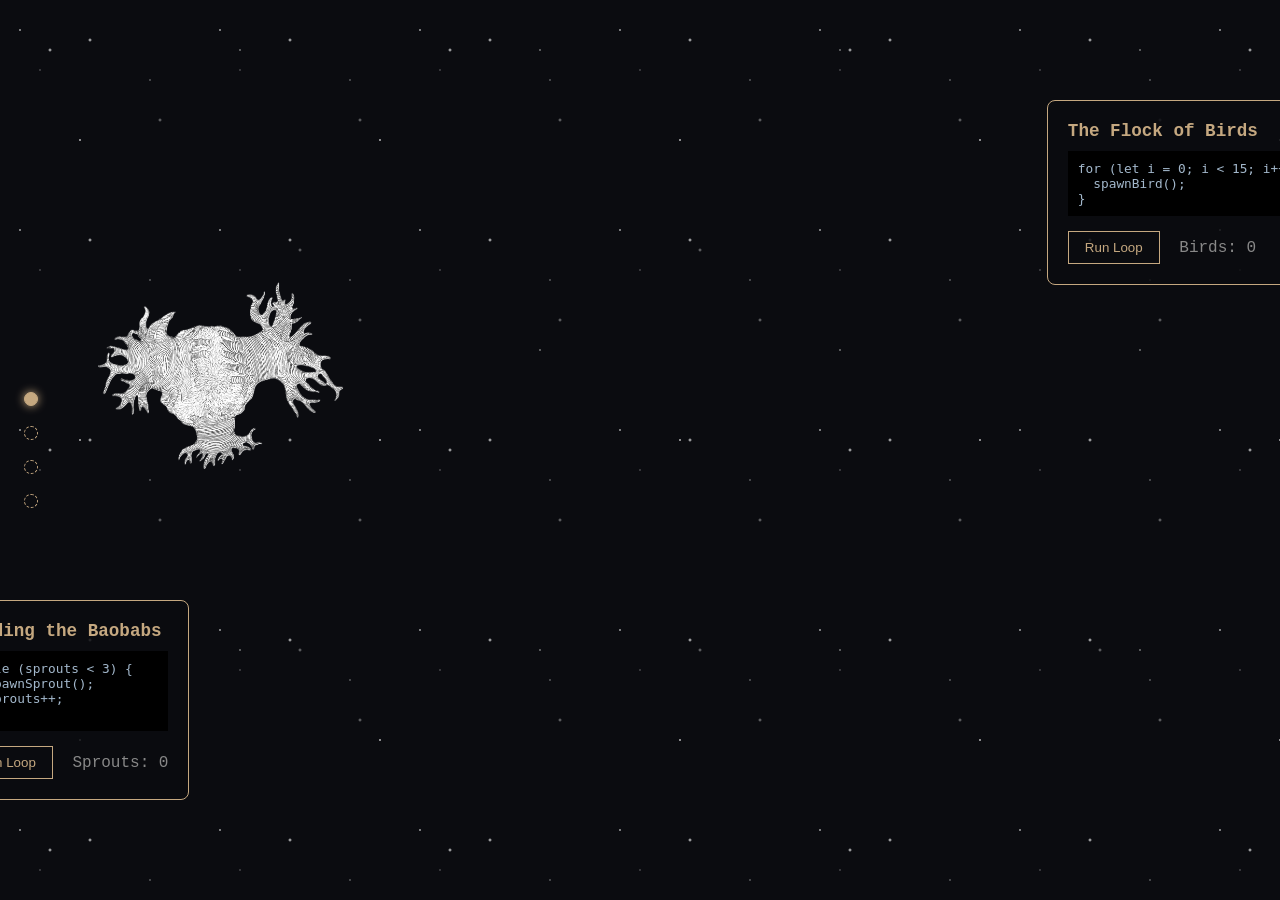
==== index.html @ c79c9117 "Rename Index.html to index.html" ====
<!DOCTYPE html>
<html lang="en">
<head>
<meta charset="UTF-8">
<meta name="viewport" content="width=device-width, initial-scale=1.0">
<title>The Little Prince - Journey</title>
<!-- Load the Rive Web Engine -->
<script src="https://unpkg.com/@rive-app/canvas@2.19.6"></script>

<link rel="stylesheet" href="styles.css">
</head>
<body>

<!-- Blinking Stars & Night Sky -->
<div id="star-container">
  <div class="stars stars-1"></div><div class="stars stars-2"></div><div class="stars stars-3"></div>
  
  <!-- Shooting Stars -->
  <div class="shooting-star star-shoot-1"></div>
  <div class="shooting-star star-shoot-2"></div>
  <div class="shooting-star star-shoot-3"></div>
</div>

<!-- Blinking Night Sky Overlay -->
<div id="sky-flash-overlay"></div>

<!-- Map Indicator (Left side) -->
<div id="floor-indicator"></div>

<!-- Custom Message Modal -->
<div id="custom-modal" class="custom-modal">
  <div class="custom-modal-box">
    <p id="modal-text"></p>
    <button onclick="hideMessage()">Close</button>
  </div>
</div>

<div id="viewport">
  <div id="floor-strip">

    <!-- FLOOR 1 -->
    <section class="floor" data-floor="1">
      <div class="floor-placeholder-box" data-slot="floor-1-main">
        <div class="stage-layer" id="layer-floor-1">
          
          <div class="planet-home planet-interactive" id="home-planet" onclick="showMessage('B-612: The Little Prince\'s home asteroid. Watch out for the Baobabs!')">
            <!-- 🖼️ Custom Baobab Drawing applied here! -->
            <img src="rtworks/Baobab.jpg" alt="B-612 Home Planet">
          </div>

          <!-- Rive Canvas Element 
          <div class="rive-container">
            <canvas id="character-canvas" width="400" height="400"></canvas>
            <span style="position: absolute; pointer-events: none;">Rive Animation<br>Goes Here</span>
          </div>

          <!- Thematic Loop Panels -->
          <div class="loop-panel" id="panel-for">
            <h3>The Flock of Birds</h3>
            <code>
              
              for (let i = 0; i < 15; i++) 
              {
                <br>&nbsp;&nbsp;spawnBird();<br>
              }
              </code>
            <button class="loop-btn" onclick="runForLoop()">Run Loop</button>
            <span id="for-counter" style="margin-left: 10px; color: #888;">Birds: 0</span>
          </div>

          <div class="loop-panel" id="panel-while">
            <h3>Weeding the Baobabs</h3>
            <code>
              while (sprouts < 3) 
              {
                <br>&nbsp;&nbsp;spawnSprout();<br>&nbsp;&nbsp;sprouts++;<br>
              }
            </code>
            <button class="loop-btn" onclick="runWhileLoop()">Run Loop</button>
            <span id="while-counter" style="margin-left: 10px; color: #888;">Sprouts: 0</span>
          </div>

        </div>
      </div>
    </section>

    <!-- FLOOR 2 -->
    <section class="floor" data-floor="2">
      <div class="floor-placeholder-box" data-slot="floor-2-main">
        <div class="stage-layer">
          <div class="planet-huge-left planet-huge-left-top planet-interactive" onclick="showMessage('You have discovered a giant neighboring planet.')">
            <img src="https://placehold.co/800x800/transparent/c5a880?text=Giant+Planet+1" alt="Giant Planet 1">
          </div>
          
          <div class="planet-small-1 planet-interactive" onclick="showMessage('The King\'s Asteroid')">
            <img src="https://placehold.co/150x150/transparent/c5a880?text=King" alt="King Asteroid">
          </div>
          <div class="planet-small-2 planet-interactive" onclick="showMessage('The Vain Man\'s Asteroid')">
            <img src="https://placehold.co/150x150/transparent/c5a880?text=Vain" alt="Vain Man Asteroid">
          </div>
        </div>
      </div>
    </section>

    <!-- FLOOR 3 -->
    <section class="floor" data-floor="3">
      <div class="floor-placeholder-box" data-slot="floor-3-main">
        <div class="stage-layer">
          <div class="planet-huge-left planet-huge-left-bottom planet-interactive" onclick="showMessage('The dark side of the giant planet.')">
            <img src="https://placehold.co/800x800/transparent/c5a880?text=Giant+Planet+1" alt="Giant Planet 1 Bottom">
          </div>
          <div class="planet-huge-right planet-huge-right-top planet-interactive" onclick="showMessage('Another mysterious ringed world.')">
            <img src="https://placehold.co/800x800/transparent/c5a880?text=Giant+Planet+2" alt="Giant Planet 2">
          </div>
          
          <div class="planet-small-3 planet-interactive" onclick="showMessage('The Lamplighter\'s Asteroid')">
            <img src="https://placehold.co/150x150/transparent/c5a880?text=Lamplighter" alt="Lamplighter Asteroid">
          </div>
          <div class="planet-small-4 planet-interactive" onclick="showMessage('The Geographer\'s Asteroid')">
            <img src="https://placehold.co/150x150/transparent/c5a880?text=Geographer" alt="Geographer Asteroid">
          </div>
        </div>
      </div>
    </section>

    <!-- FLOOR 4 -->
    <section class="floor" data-floor="4">
      <div class="floor-placeholder-box" data-slot="floor-4-main">
        <div class="stage-layer" id="layer-floor-4">
          <div class="planet-huge-right planet-huge-right-bottom planet-interactive" onclick="showMessage('You are approaching Earth.')">
            <img src="https://placehold.co/800x800/transparent/c5a880?text=Giant+Planet+2" alt="Giant Planet 2 Bottom">
          </div>
          
          <div class="ground-hollow" id="ground-hollow">
            <img src="https://placehold.co/2000x1000/transparent/c5a880?text=Earth+Ground" alt="Earth Ground">
          </div>

          <div class="loop-panel" id="panel-do-while">
            <h3>The Field of Roses</h3>
            <code>do {<br>&nbsp;&nbsp;spawnRose();<br>} while (roses < 50);</code>
            <button class="loop-btn" onclick="runDoWhileLoop()">Run Loop</button>
            <span id="do-while-counter" style="margin-left: 10px; color: #888;">Roses: 0</span>
          </div>

          <!-- Boolean Choices -->
          <div class="choices-container">
            <button class="choice-btn" onclick="chooseFox()">Fox: Stay</button>
            <button class="choice-btn" onclick="chooseSnake()">Snake: Go Back</button>
          </div>
        </div>
      </div>
    </section>

  </div>
</div>

<script src="script.js"></script>
</body>
</html>
---- styles.css ----
/* ==========================================
     🖼️ CUSTOM IMAGE SETTINGS (PLANETS & BGS)
     Paste your image URLs inside the url('...') 
     SYNTAX EXAMPLE:
     --img-deep-space-bg: url('https://example.com/my-space-bg.jpg');
     ========================================== */
  :root {
    --img-deep-space-bg: none; /* Change 'none' to your URL to add a background image */
    --bg-space: #0b0c10;
    --bg-stars: #1f2833;
    --accent: #c5a880;
    --text: #e0e0e0;
    --stage-width: 1600px;
    --stage-height: 900px;
  }

  * { box-sizing: border-box; margin: 0; padding: 0; }

  html, body {
    height: 100%;
    background-color: var(--bg-space);
    background-image: var(--img-deep-space-bg);
    background-size: cover;
    background-position: center;
    color: var(--text);
    font-family: 'Space Mono', 'Courier New', monospace;
    overflow: hidden;
  }

  /* Static Starfield Background Layer */
  #star-container {
    position: fixed;
    top: 0; left: 0; width: 100vw; height: 100vh;
    z-index: 0; pointer-events: none;
    /* Rich, static night sky background */
    background-image: 
      radial-gradient(1px 1px at 20px 30px, rgba(255,255,255,0.8), transparent),
      radial-gradient(1px 1px at 40px 70px, rgba(255,255,255,0.6), transparent),
      radial-gradient(2px 2px at 90px 40px, rgba(255,255,255,0.9), transparent),
      radial-gradient(2px 2px at 160px 120px, rgba(255,255,255,0.5), transparent);
    background-repeat: repeat;
    background-size: 200px 200px;
  }

  .stars {
    position: absolute; top: 0; left: 0; width: 100%; height: 100%;
    background-repeat: repeat;
  }
  .stars-1 {
    background-image: radial-gradient(1px 1px at 20px 30px, #ffffff, transparent), radial-gradient(1px 1px at 150px 80px, rgba(255,255,255,0.8), transparent);
    background-size: 200px 200px; animation: blink 3s infinite alternate;
  }
  .stars-2 {
    background-image: radial-gradient(1.5px 1.5px at 80px 140px, #ffffff, transparent), radial-gradient(1.5px 1.5px at 240px 50px, rgba(255,255,255,0.6), transparent);
    background-size: 300px 300px; animation: blink 4s infinite alternate-reverse;
  }
  .stars-3 {
    background-image: radial-gradient(2px 2px at 50px 50px, rgba(255,255,255,0.9), transparent), radial-gradient(2px 2px at 300px 250px, rgba(255,255,255,0.5), transparent);
    background-size: 400px 400px; animation: blink 5s infinite alternate;
  }

  @keyframes blink { 0% { opacity: 0.2; } 100% { opacity: 1; } }

  /* Blinking Lightning / Night Sky Flash Effect */
  #sky-flash-overlay {
    position: fixed; 
    top: 0; left: 0; width: 100vw; height: 100vh;
    background: #ffffff;
    z-index: 0; 
    pointer-events: none;
    opacity: 0;
    mix-blend-mode: overlay;
    animation: sky-flash 12s infinite;
  }

  @keyframes sky-flash {
    0%, 91%, 95%, 100% { opacity: 0; }
    92% { opacity: 0.3; } /* First quick, faint flash */
    93% { opacity: 0; }
    94% { opacity: 0.6; } /* Second, brighter flash */
  }

  /* ==========================================
     🌠 SHOOTING STARS EFFECT
     ========================================== */
  .shooting-star {
    position: absolute;
    width: 120px;
    height: 2px;
    background: linear-gradient(to right, rgba(255,255,255,0) 0%, rgba(255,255,255,1) 100%);
    opacity: 0;
    pointer-events: none;
    z-index: 10;
  }
  
  .shooting-star::after {
    content: ''; position: absolute; right: 0; top: 50%; transform: translateY(-50%);
    width: 4px; height: 4px; border-radius: 50%; background: #fff;
    box-shadow: 0 0 10px 2px rgba(197, 168, 128, 0.8);
  }
  
  .star-shoot-1 { top: 10%; right: 20%; animation: shoot 8s infinite 2s; }
  .star-shoot-2 { top: -10%; right: 40%; animation: shoot 13s infinite 5s; }
  .star-shoot-3 { top: 30%; right: -10%; animation: shoot 10s infinite 8s; }

  @keyframes shoot {
    0% { transform: rotate(135deg) translateX(-200px); opacity: 0; }
    5% { opacity: 1; }
    15% { transform: rotate(135deg) translateX(1200px); opacity: 0; }
    100% { transform: rotate(135deg) translateX(1200px); opacity: 0; }
  }

  #viewport {
    height: 100vh; height: 100dvh; width: 100vw;
    overflow: hidden; position: relative; z-index: 1;
  }

  #floor-strip {
    display: flex; flex-direction: column; width: 100%;
    transition: transform 800ms cubic-bezier(0.65, 0, 0.35, 1);
    will-change: transform;
  }

  .floor {
    height: 100vh; height: 100dvh; width: 100vw;
    flex-shrink: 0; display: flex; align-items: center; justify-content: center;
    position: relative; overflow: hidden; background: transparent; 
  }

  .floor-placeholder-box {
    width: var(--stage-width); height: var(--stage-height);
    flex-shrink: 0; display: flex; flex-direction: column;
    align-items: center; justify-content: center; position: relative;
  }

  .stage-layer {
    position: absolute; inset: 0; width: 100%; height: 100%; pointer-events: none;
  }
  .stage-layer > * { pointer-events: auto; }

  @keyframes float {
    0%, 100% { transform: translateY(0px) rotate(0deg); }
    50% { transform: translateY(-20px) rotate(1deg); }
  }
  @keyframes float-reverse {
    0%, 100% { transform: translateY(0px) rotate(0deg); }
    50% { transform: translateY(15px) rotate(-1deg); }
  }
  @keyframes twinkle {
    0%, 100% { opacity: 1; transform: scale(1); }
    50% { opacity: 0.5; transform: scale(0.8); }
  }

  .planet-interactive {
    position: absolute; cursor: pointer; border-radius: 50%;
    transition: transform 300ms ease, box-shadow 300ms ease, filter 300ms ease;
  }
  
  .planet-interactive > img:first-child {
    width: 100%; height: 100%; object-fit: contain; pointer-events: none;
  }

  .planet-interactive:hover {
    transform: scale(1.05) !important;
    filter: brightness(1.2) drop-shadow(0 0 20px rgba(197, 168, 128, 0.4));
    z-index: 20;
  }

  /* The screen mix-blend-mode makes the black background of your Baobab.jpg completely transparent! */
  .planet-home { width: 350px; height: 350px; top: 200px; left: 200px; mix-blend-mode: screen; animation: float 6s ease-in-out infinite; }
  
  .planet-small-1 { width: 120px; height: 120px; top: 150px; left: 600px; animation: float 7s ease-in-out infinite; }
  .planet-small-2 { width: 90px; height: 90px; top: 500px; left: 300px; animation: float-reverse 5s ease-in-out infinite; }
  .planet-small-3 { width: 150px; height: 150px; top: 200px; right: 400px; animation: float 8s ease-in-out infinite; }
  .planet-small-4 { width: 80px; height: 80px; top: 600px; right: 250px; animation: float-reverse 6s ease-in-out infinite; }

  .planet-huge-left { width: 800px; height: 800px; left: -150px; animation: float-reverse 10s ease-in-out infinite; }
  .planet-huge-left-top { top: calc(100% - 400px); }
  .planet-huge-left-bottom { top: -400px; }

  .planet-huge-right { width: 700px; height: 700px; right: -100px; animation: float 12s ease-in-out infinite; }
  .planet-huge-right-top { top: calc(100% - 350px); }
  .planet-huge-right-bottom { top: -350px; }

  .ground-hollow {
    position: absolute; bottom: -600px; left: 50%; transform: translateX(-50%);
    width: 2000px; height: 1000px; border-radius: 50%;
  }
  
  .ground-hollow > img:first-child {
    width: 100%; height: 100%; object-fit: cover; object-position: top center;
    border-radius: 50%; pointer-events: none;
  }

  img.bird-sprite, img.rose-sprite, img.baobab-sprite {
    position: absolute; user-select: none; object-fit: contain; pointer-events: none;
  }
  img.bird-sprite { width: 80px !important; height: 80px !important; animation: twinkle 2s ease-in-out infinite alternate; filter: drop-shadow(0 0 5px rgba(255,255,255,0.5)); }
  img.rose-sprite { width: 60px !important; height: 60px !important; z-index: 5; filter: drop-shadow(0 4px 4px rgba(0,0,0,0.5)); }
  img.baobab-sprite { width: 50px !important; height: 50px !important; z-index: 10; }

  .loop-panel {
    position: absolute; background: rgba(11, 12, 16, 0.85); border: 1px solid var(--accent);
    padding: 20px; border-radius: 8px; text-align: left; backdrop-filter: blur(4px); z-index: 30;
  }
  .loop-panel h3 { margin-bottom: 10px; font-size: 1.1rem; color: var(--accent); }
  .loop-panel code { display: block; background: #000; padding: 10px; margin-bottom: 15px; font-size: 0.8rem; color: #a3b8cc; }
  .loop-btn {
    padding: 8px 16px; background: transparent; border: 1px solid var(--accent);
    color: var(--accent); cursor: pointer; transition: 0.2s;
  }
  .loop-btn:hover { background: rgba(197, 168, 128, 0.2); }
  
  #panel-for { top: 100px; right: 100px; }
  #panel-while { bottom: 100px; left: 100px; }
  #panel-do-while { top: 150px; left: 100px; }

  .choices-container {
    position: absolute; bottom: 120px; left: 50%; transform: translateX(-50%);
    display: flex; gap: 40px; z-index: 10;
  }
  .choice-btn {
    padding: 16px 32px; background: rgba(11, 12, 16, 0.8); border: 1px solid var(--accent);
    border-radius: 4px; color: var(--accent); font-family: inherit; font-size: 1rem;
    text-transform: uppercase; letter-spacing: 0.1em; cursor: pointer; transition: all 300ms ease;
  }
  .choice-btn:hover { background: rgba(197, 168, 128, 0.15); box-shadow: 0 0 15px rgba(197, 168, 128, 0.3); transform: translateY(-2px); }

  #floor-indicator { position: fixed; left: 24px; top: 50%; transform: translateY(-50%); display: flex; flex-direction: column; gap: 20px; z-index: 10; }
  .indicator-dot { width: 14px; height: 14px; border-radius: 50%; border: 1px dashed var(--accent); background: transparent; cursor: pointer; transition: all 300ms ease; position: relative; }
  .indicator-dot::after { content: ''; position: absolute; top: 14px; left: 6px; width: 1px; height: 20px; background: dashed 1px var(--accent); opacity: 0.5; }
  .indicator-dot:last-child::after { display: none; }
  .indicator-dot.active { background: var(--accent); border: 1px solid var(--accent); box-shadow: 0 0 10px var(--accent); }

  .custom-modal {
    position: fixed; top: 0; left: 0; width: 100vw; height: 100vh; background: rgba(11, 12, 16, 0.85);
    display: flex; align-items: center; justify-content: center; z-index: 1000; opacity: 0; pointer-events: none;
    transition: opacity 300ms ease; backdrop-filter: blur(5px);
  }
  .custom-modal.active { opacity: 1; pointer-events: auto; }
  .custom-modal-box {
    background: var(--bg-stars); border: 1px solid var(--accent); padding: 40px; border-radius: 8px; text-align: center;
    max-width: 500px; box-shadow: 0 0 30px rgba(197, 168, 128, 0.2); transform: translateY(20px); transition: transform 300ms ease;
  }
  .custom-modal.active .custom-modal-box { transform: translateY(0); }
  .custom-modal p { font-size: 1.2rem; line-height: 1.5; margin-bottom: 30px; }
  .custom-modal button { padding: 10px 24px; background: transparent; border: 1px solid var(--accent); color: var(--accent); cursor: pointer; font-family: inherit; text-transform: uppercase; transition: all 200ms ease; }
  .custom-modal button:hover { background: rgba(197, 168, 128, 0.2); }

  .flying-prince {
    position: fixed; bottom: 150px; left: 50%; width: 100px; height: 100px;
    z-index: 1000; pointer-events: none; animation: flyHome 1.2s ease-in-out forwards;
    filter: drop-shadow(0 0 15px rgba(197, 168, 128, 0.8));
  }

  @keyframes flyHome {
    0% { transform: translate(-50%, 0) scale(1) rotate(0deg); opacity: 0; }
    15% { opacity: 1; }
    100% { transform: translate(-40vw, -80vh) scale(0.1) rotate(-45deg); opacity: 0; }
  }

  .rive-container {
    position: absolute; width: 400px; height: 400px; bottom: 100px; left: 550px;
    border: 1px dashed rgba(255,255,255,0.2); border-radius: 16px; display: flex; align-items: center; justify-content: center; text-align: center; color: rgba(255,255,255,0.3);
  }
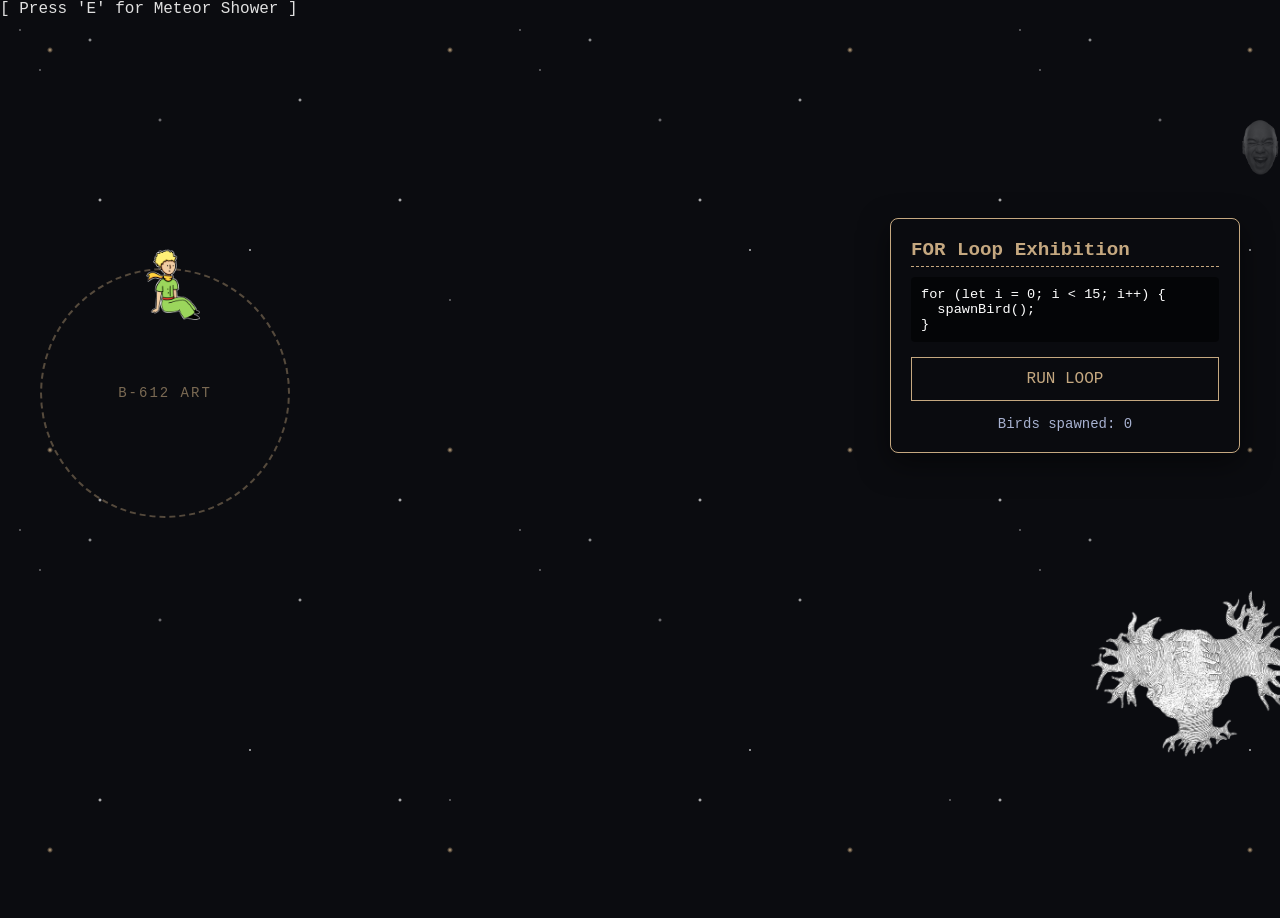
==== commit 902e51d7: "Princee" ====
--- a/index.html
+++ b/index.html
@@ -3,154 +3,128 @@
 <head>
 <meta charset="UTF-8">
 <meta name="viewport" content="width=device-width, initial-scale=1.0">
-<title>The Little Prince - Journey</title>
-<!-- Load the Rive Web Engine -->
-<script src="https://unpkg.com/@rive-app/canvas@2.19.6"></script>
+<title>The Little Prince</title>
 
 <link rel="stylesheet" href="styles.css">
 </head>
-<body>
+<body data-active-floor="0">
 
-<!-- Blinking Stars & Night Sky -->
-<div id="star-container">
-  <div class="stars stars-1"></div><div class="stars stars-2"></div><div class="stars stars-3"></div>
-  
-  <!-- Shooting Stars -->
-  <div class="shooting-star star-shoot-1"></div>
-  <div class="shooting-star star-shoot-2"></div>
-  <div class="shooting-star star-shoot-3"></div>
-</div>
+<div id="hint">[ Press 'E' for Meteor Shower ]</div>
 
-<!-- Blinking Night Sky Overlay -->
-<div id="sky-flash-overlay"></div>
+<!-- Background Layers -->
+<div id="star-container"></div>
+<div class="twinkle-layer twinkle-1"></div>
+<div class="twinkle-layer twinkle-2"></div>
 
-<!-- Map Indicator (Left side) -->
-<div id="floor-indicator"></div>
+<!-- Initial Shooting stars -->
+<div class="shooting-star s1"></div>
+<div class="shooting-star s2"></div>
+<div class="shooting-star s3"></div>
 
 <!-- Custom Message Modal -->
-<div id="custom-modal" class="custom-modal">
-  <div class="custom-modal-box">
-    <p id="modal-text"></p>
-    <button onclick="hideMessage()">Close</button>
+<div id="custom-modal">
+  <div class="modal-box">
+    <p id="modal-text">Message goes here.</p>
+    <button class="loop-btn" onclick="closeModal()">Close</button>
   </div>
 </div>
 
 <div id="viewport">
+  
+  <!-- THE TRAVELING PRINCE (Moves independently across screen) -->
+  <div id="traveling-prince">
+    <img src="" alt="Traveling Prince" id="prince-img">
+  </div>
+
   <div id="floor-strip">
+    <!-- FLOOR 1: HOME PLANET -->
+    <section class="floor" data-floor="1">
+      <div class="floor-placeholder-box">
+        
+        <div class="planet-container planet-home" id="home-planet" onclick="showModal('Asteroid B-612. It is barely larger than a house.')">
+          <div class="img-placeholder">B-612 Art</div>
+          <!-- THE SITTING PRINCE (Attached to the planet) -->
+          <div class="sitting-prince" onclick="togglePrincePosture(event)" title="Click to stand up!">
+             <img src="" id="sitting-img" alt="Sitting Prince">
+          </div>
+        </div>
+        <div class="planet-container planet-small-2" onclick="showModal('Neighbors planet, hes too lazy that\'s why the baobab has taken over.')">
+           <img src="assts/Baobab.jpg" alt="neighbor">
+        </div>
 
-    <!-- FLOOR 1 -->
-    <section class="floor" data-floor="1">
-      <div class="floor-placeholder-box" data-slot="floor-1-main">
-        <div class="stage-layer" id="layer-floor-1">
-          
-          <div class="planet-home planet-interactive" id="home-planet" onclick="showMessage('B-612: The Little Prince\'s home asteroid. Watch out for the Baobabs!')">
-            <!-- 🖼️ Custom Baobab Drawing applied here! -->
-            <img src="rtworks/Baobab.jpg" alt="B-612 Home Planet">
-          </div>
-
-          <!-- Rive Canvas Element 
-          <div class="rive-container">
-            <canvas id="character-canvas" width="400" height="400"></canvas>
-            <span style="position: absolute; pointer-events: none;">Rive Animation<br>Goes Here</span>
-          </div>
-
-          <!- Thematic Loop Panels -->
-          <div class="loop-panel" id="panel-for">
-            <h3>The Flock of Birds</h3>
-            <code>
-              
-              for (let i = 0; i < 15; i++) 
-              {
-                <br>&nbsp;&nbsp;spawnBird();<br>
-              }
-              </code>
-            <button class="loop-btn" onclick="runForLoop()">Run Loop</button>
-            <span id="for-counter" style="margin-left: 10px; color: #888;">Birds: 0</span>
-          </div>
-
-          <div class="loop-panel" id="panel-while">
-            <h3>Weeding the Baobabs</h3>
-            <code>
-              while (sprouts < 3) 
-              {
-                <br>&nbsp;&nbsp;spawnSprout();<br>&nbsp;&nbsp;sprouts++;<br>
-              }
-            </code>
-            <button class="loop-btn" onclick="runWhileLoop()">Run Loop</button>
-            <span id="while-counter" style="margin-left: 10px; color: #888;">Sprouts: 0</span>
-          </div>
-
+        <!-- SECRET EASTER EGG PLANET -->
+        <div class="planet-container easter-egg-planet" onclick="triggerMeteorShower(); showModal('Kalbo Kalbo Kalbo!!');">
+          <img src="assts/wali.png" alt="jkplanet">
+        </div>
+        
+        <div class="loop-panel" style="top: 200px; right: 200px;">
+          <h3>FOR Loop Exhibition</h3>
+          <pre><code>for (let i = 0; i < 15; i++) {
+  spawnBird();
+}</code></pre>
+          <button class="loop-btn" onclick="runForLoop()">Run Loop</button>
+          <div class="loop-status" id="for-status">Birds spawned: 0</div>
         </div>
       </div>
     </section>
 
-    <!-- FLOOR 2 -->
+    <!-- FLOOR 2: FIRST GIANT PLANET -->
     <section class="floor" data-floor="2">
-      <div class="floor-placeholder-box" data-slot="floor-2-main">
-        <div class="stage-layer">
-          <div class="planet-huge-left planet-huge-left-top planet-interactive" onclick="showMessage('You have discovered a giant neighboring planet.')">
-            <img src="https://placehold.co/800x800/transparent/c5a880?text=Giant+Planet+1" alt="Giant Planet 1">
-          </div>
-          
-          <div class="planet-small-1 planet-interactive" onclick="showMessage('The King\'s Asteroid')">
-            <img src="https://placehold.co/150x150/transparent/c5a880?text=King" alt="King Asteroid">
-          </div>
-          <div class="planet-small-2 planet-interactive" onclick="showMessage('The Vain Man\'s Asteroid')">
-            <img src="https://placehold.co/150x150/transparent/c5a880?text=Vain" alt="Vain Man Asteroid">
-          </div>
+      <div class="floor-placeholder-box">
+        <div class="planet-container planet-huge-left" onclick="showModal('What a lonely man. He sits on a grand throne with no one to rule but a sleepy old rat. He thinks he commands the sun to set, but he only waits for the sun to do what it always does.')">
+          <img src="assts/king.png" alt="king">
+        </div>
+        <div class="planet-container planet-small-4" onclick="showModal('This is so terribly sad. He drinks to forget that he is ashamed, and he is ashamed because he drinks.')">
+           <img src="assts/tippler.png" alt="tippler">
+        </div>
+        <div class="planet-container planet-small-1" onclick="showModal('Why does he want me to clap for him? He is the only person on this tiny planet, so of course he is the handsomest, richest, and smartest person here.')">
+          <img src="assts/conceitedman.png" alt=" conciet">
         </div>
       </div>
     </section>
 
-    <!-- FLOOR 3 -->
+    <!-- FLOOR 3: SECOND GIANT PLANET -->
     <section class="floor" data-floor="3">
-      <div class="floor-placeholder-box" data-slot="floor-3-main">
-        <div class="stage-layer">
-          <div class="planet-huge-left planet-huge-left-bottom planet-interactive" onclick="showMessage('The dark side of the giant planet.')">
-            <img src="https://placehold.co/800x800/transparent/c5a880?text=Giant+Planet+1" alt="Giant Planet 1 Bottom">
-          </div>
-          <div class="planet-huge-right planet-huge-right-top planet-interactive" onclick="showMessage('Another mysterious ringed world.')">
-            <img src="https://placehold.co/800x800/transparent/c5a880?text=Giant+Planet+2" alt="Giant Planet 2">
-          </div>
-          
-          <div class="planet-small-3 planet-interactive" onclick="showMessage('The Lamplighter\'s Asteroid')">
-            <img src="https://placehold.co/150x150/transparent/c5a880?text=Lamplighter" alt="Lamplighter Asteroid">
-          </div>
-          <div class="planet-small-4 planet-interactive" onclick="showMessage('The Geographer\'s Asteroid')">
-            <img src="https://placehold.co/150x150/transparent/c5a880?text=Geographer" alt="Geographer Asteroid">
-          </div>
+  <div class="floor-placeholder-box">
+    <div class="planet-container planet-small-3 businessman-planet"
+      onclick="showModal('He counts millions of stars but never looks at their beauty. He thinks owning them makes him rich, but he cannot put a star in his pocket or use it to stay warm.')">
+      <div class="img-placeholder">Small 3</div>
+    </div>
+    <div class="planet-container planet-huge-right geographer-planet"
+      onclick="showModal('He sits at a massive desk and writes about mountains and oceans, but he has never walked outside to see them.')">
+      <div class="img-placeholder">Huge Planet 2</div>
+    </div>
+    <div class="planet-container planet-small-5 lamplighter-planet"
+      onclick="showModal('His planet turns so fast that he never gets to rest, yet he keeps doing his job. He is the only one who does not seem ridiculous to me.')">
+      <div class="img-placeholder">Small 5</div>
+    </div>
+  </div>
+</section>
+
+    <!-- FLOOR 4: THE EARTH -->
+    <section class="floor" data-floor="4">
+      <div class="floor-placeholder-box">
+        <div class="ground-hollow" id="ground-hollow">
+          <div class="img-placeholder">Earth Hollow Art</div>
+        </div>
+
+        <div class="loop-panel" style="bottom: 300px; left: 150px;">
+          <h3>DO-WHILE Loop Exhibition</h3>
+          <pre><code>do {
+  spawnRose();
+  count++;
+} while (count < 40);</code></pre>
+          <button class="loop-btn" onclick="runDoWhileLoop()">Run Loop</button>
+          <div class="loop-status" id="dowhile-status">Roses planted: 0</div>
+        </div>
+
+        <div class="choices-container">
+          <img id="fox-btn" src="assts/fox.png" class="image-btn" onclick="chooseFox()" alt="Fox: Stay (Add Roses)">
+          <img id="snake-btn" src="assts/snake.png" class="image-btn" onclick="chooseSnake()" alt="Snake: Fly Back Home">
+</div>
         </div>
       </div>
     </section>
-
-    <!-- FLOOR 4 -->
-    <section class="floor" data-floor="4">
-      <div class="floor-placeholder-box" data-slot="floor-4-main">
-        <div class="stage-layer" id="layer-floor-4">
-          <div class="planet-huge-right planet-huge-right-bottom planet-interactive" onclick="showMessage('You are approaching Earth.')">
-            <img src="https://placehold.co/800x800/transparent/c5a880?text=Giant+Planet+2" alt="Giant Planet 2 Bottom">
-          </div>
-          
-          <div class="ground-hollow" id="ground-hollow">
-            <img src="https://placehold.co/2000x1000/transparent/c5a880?text=Earth+Ground" alt="Earth Ground">
-          </div>
-
-          <div class="loop-panel" id="panel-do-while">
-            <h3>The Field of Roses</h3>
-            <code>do {<br>&nbsp;&nbsp;spawnRose();<br>} while (roses < 50);</code>
-            <button class="loop-btn" onclick="runDoWhileLoop()">Run Loop</button>
-            <span id="do-while-counter" style="margin-left: 10px; color: #888;">Roses: 0</span>
-          </div>
-
-          <!-- Boolean Choices -->
-          <div class="choices-container">
-            <button class="choice-btn" onclick="chooseFox()">Fox: Stay</button>
-            <button class="choice-btn" onclick="chooseSnake()">Snake: Go Back</button>
-          </div>
-        </div>
-      </div>
-    </section>
-
   </div>
 </div>
 
--- a/styles.css
+++ b/styles.css
@@ -1,13 +1,5 @@
-/* ==========================================
-     🖼️ CUSTOM IMAGE SETTINGS (PLANETS & BGS)
-     Paste your image URLs inside the url('...') 
-     SYNTAX EXAMPLE:
-     --img-deep-space-bg: url('https://example.com/my-space-bg.jpg');
-     ========================================== */
-  :root {
-    --img-deep-space-bg: none; /* Change 'none' to your URL to add a background image */
+:root {
     --bg-space: #0b0c10;
-    --bg-stars: #1f2833;
     --accent: #c5a880;
     --text: #e0e0e0;
     --stage-width: 1600px;
@@ -18,248 +10,499 @@
 
   html, body {
     height: 100%;
-    background-color: var(--bg-space);
-    background-image: var(--img-deep-space-bg);
-    background-size: cover;
-    background-position: center;
+    background: var(--bg-space);
     color: var(--text);
     font-family: 'Space Mono', 'Courier New', monospace;
     overflow: hidden;
   }
 
-  /* Static Starfield Background Layer */
+  /* ==========================================
+     BACKGROUND EFFECTS
+     ========================================== */
   #star-container {
-    position: fixed;
-    top: 0; left: 0; width: 100vw; height: 100vh;
-    z-index: 0; pointer-events: none;
-    /* Rich, static night sky background */
+    position: absolute;
+    inset: 0;
+    width: 100vw;
+    height: 100vh;
     background-image: 
-      radial-gradient(1px 1px at 20px 30px, rgba(255,255,255,0.8), transparent),
-      radial-gradient(1px 1px at 40px 70px, rgba(255,255,255,0.6), transparent),
-      radial-gradient(2px 2px at 90px 40px, rgba(255,255,255,0.9), transparent),
-      radial-gradient(2px 2px at 160px 120px, rgba(255,255,255,0.5), transparent);
+      radial-gradient(1px 1px at 20px 30px, #ffffff, rgba(0,0,0,0)),
+      radial-gradient(1px 1px at 40px 70px, #ffffff, rgba(0,0,0,0)),
+      radial-gradient(2px 2px at 90px 40px, rgba(255,255,255,0.8), rgba(0,0,0,0)),
+      radial-gradient(2px 2px at 160px 120px, rgba(255,255,255,0.6), rgba(0,0,0,0)),
+      radial-gradient(1.5px 1.5px at 250px 250px, #ffffff, rgba(0,0,0,0)),
+      radial-gradient(2px 2px at 300px 100px, rgba(255,255,255,0.9), rgba(0,0,0,0)),
+      radial-gradient(1px 1px at 450px 300px, #ffffff, rgba(0,0,0,0));
     background-repeat: repeat;
-    background-size: 200px 200px;
-  }
-
-  .stars {
-    position: absolute; top: 0; left: 0; width: 100%; height: 100%;
+    background-size: 500px 500px;
+    z-index: 0;
+  }
+
+  .twinkle-layer {
+    position: absolute;
+    inset: 0;
+    width: 100vw;
+    height: 100vh;
     background-repeat: repeat;
-  }
-  .stars-1 {
-    background-image: radial-gradient(1px 1px at 20px 30px, #ffffff, transparent), radial-gradient(1px 1px at 150px 80px, rgba(255,255,255,0.8), transparent);
-    background-size: 200px 200px; animation: blink 3s infinite alternate;
-  }
-  .stars-2 {
-    background-image: radial-gradient(1.5px 1.5px at 80px 140px, #ffffff, transparent), radial-gradient(1.5px 1.5px at 240px 50px, rgba(255,255,255,0.6), transparent);
-    background-size: 300px 300px; animation: blink 4s infinite alternate-reverse;
-  }
-  .stars-3 {
-    background-image: radial-gradient(2px 2px at 50px 50px, rgba(255,255,255,0.9), transparent), radial-gradient(2px 2px at 300px 250px, rgba(255,255,255,0.5), transparent);
-    background-size: 400px 400px; animation: blink 5s infinite alternate;
-  }
-
-  @keyframes blink { 0% { opacity: 0.2; } 100% { opacity: 1; } }
-
-  /* Blinking Lightning / Night Sky Flash Effect */
-  #sky-flash-overlay {
-    position: fixed; 
-    top: 0; left: 0; width: 100vw; height: 100vh;
-    background: #ffffff;
-    z-index: 0; 
+    z-index: 2;
+  }
+  .twinkle-1 {
+    background-image: radial-gradient(2px 2px at 100px 200px, #fff, transparent);
+    background-size: 300px 300px;
+    animation: twinkle-bg 3s ease-in-out infinite alternate;
+  }
+  .twinkle-2 {
+    background-image: radial-gradient(3px 3px at 50px 50px, #c5a880, transparent);
+    background-size: 400px 400px;
+    animation: twinkle-bg 5s ease-in-out infinite alternate 1s;
+  }
+  @keyframes twinkle-bg {
+    0% { opacity: 0.2; transform: scale(1); }
+    100% { opacity: 1; transform: scale(1.1); }
+  }
+
+  .shooting-star {
+    position: absolute;
+    width: 150px;
+    height: 2px;
+    background: linear-gradient(90deg, transparent, var(--accent), #fff);
+    border-radius: 50%;
+    opacity: 0;
+    z-index: 2;
     pointer-events: none;
-    opacity: 0;
-    mix-blend-mode: overlay;
-    animation: sky-flash 12s infinite;
-  }
-
-  @keyframes sky-flash {
-    0%, 91%, 95%, 100% { opacity: 0; }
-    92% { opacity: 0.3; } /* First quick, faint flash */
-    93% { opacity: 0; }
-    94% { opacity: 0.6; } /* Second, brighter flash */
-  }
-
-  /* ==========================================
-     🌠 SHOOTING STARS EFFECT
-     ========================================== */
-  .shooting-star {
-    position: absolute;
-    width: 120px;
-    height: 2px;
-    background: linear-gradient(to right, rgba(255,255,255,0) 0%, rgba(255,255,255,1) 100%);
-    opacity: 0;
-    pointer-events: none;
-    z-index: 10;
-  }
-  
-  .shooting-star::after {
-    content: ''; position: absolute; right: 0; top: 50%; transform: translateY(-50%);
-    width: 4px; height: 4px; border-radius: 50%; background: #fff;
-    box-shadow: 0 0 10px 2px rgba(197, 168, 128, 0.8);
-  }
-  
-  .star-shoot-1 { top: 10%; right: 20%; animation: shoot 8s infinite 2s; }
-  .star-shoot-2 { top: -10%; right: 40%; animation: shoot 13s infinite 5s; }
-  .star-shoot-3 { top: 30%; right: -10%; animation: shoot 10s infinite 8s; }
-
+  }
+  
+  .s1 { top: 10%; left: 10%; animation: shoot 8s linear infinite 2s; }
+  .s2 { top: 25%; left: 0%; animation: shoot 13s linear infinite 6s; }
+  .s3 { top: 15%; left: 50%; animation: shoot 10s linear infinite 1s; }
+  
   @keyframes shoot {
-    0% { transform: rotate(135deg) translateX(-200px); opacity: 0; }
+    0% { transform: rotate(-45deg) translateX(0); opacity: 0; }
     5% { opacity: 1; }
-    15% { transform: rotate(135deg) translateX(1200px); opacity: 0; }
-    100% { transform: rotate(135deg) translateX(1200px); opacity: 0; }
+    10% { transform: rotate(-45deg) translateX(1500px); opacity: 0; }
+    100% { opacity: 0; }
+  }
+
+  #easter-egg-hint {
+    position: fixed; top: 20px; right: 30px; color: rgba(255, 255, 255, 0.3);
+    font-size: 0.8rem; z-index: 1000; pointer-events: none; letter-spacing: 1px;
+    text-transform: uppercase;
   }
 
   #viewport {
     height: 100vh; height: 100dvh; width: 100vw;
-    overflow: hidden; position: relative; z-index: 1;
+    overflow: hidden; position: relative; z-index: 10;
   }
 
   #floor-strip {
     display: flex; flex-direction: column; width: 100%;
-    transition: transform 800ms cubic-bezier(0.65, 0, 0.35, 1);
+    transition: transform 1000ms cubic-bezier(0.65, 0, 0.35, 1);
     will-change: transform;
   }
 
   .floor {
     height: 100vh; height: 100dvh; width: 100vw;
     flex-shrink: 0; display: flex; align-items: center; justify-content: center;
-    position: relative; overflow: hidden; background: transparent; 
+    position: relative; background: transparent; 
   }
 
   .floor-placeholder-box {
-    width: var(--stage-width); height: var(--stage-height);
-    flex-shrink: 0; display: flex; flex-direction: column;
-    align-items: center; justify-content: center; position: relative;
-  }
-
-  .stage-layer {
-    position: absolute; inset: 0; width: 100%; height: 100%; pointer-events: none;
-  }
-  .stage-layer > * { pointer-events: auto; }
-
-  @keyframes float {
-    0%, 100% { transform: translateY(0px) rotate(0deg); }
-    50% { transform: translateY(-20px) rotate(1deg); }
-  }
-  @keyframes float-reverse {
-    0%, 100% { transform: translateY(0px) rotate(0deg); }
-    50% { transform: translateY(15px) rotate(-1deg); }
-  }
-  @keyframes twinkle {
-    0%, 100% { opacity: 1; transform: scale(1); }
-    50% { opacity: 0.5; transform: scale(0.8); }
-  }
-
-  .planet-interactive {
-    position: absolute; cursor: pointer; border-radius: 50%;
-    transition: transform 300ms ease, box-shadow 300ms ease, filter 300ms ease;
-  }
-  
-  .planet-interactive > img:first-child {
-    width: 100%; height: 100%; object-fit: contain; pointer-events: none;
-  }
-
-  .planet-interactive:hover {
-    transform: scale(1.05) !important;
-    filter: brightness(1.2) drop-shadow(0 0 20px rgba(197, 168, 128, 0.4));
-    z-index: 20;
-  }
-
-  /* The screen mix-blend-mode makes the black background of your Baobab.jpg completely transparent! */
-  .planet-home { width: 350px; height: 350px; top: 200px; left: 200px; mix-blend-mode: screen; animation: float 6s ease-in-out infinite; }
-  
-  .planet-small-1 { width: 120px; height: 120px; top: 150px; left: 600px; animation: float 7s ease-in-out infinite; }
-  .planet-small-2 { width: 90px; height: 90px; top: 500px; left: 300px; animation: float-reverse 5s ease-in-out infinite; }
-  .planet-small-3 { width: 150px; height: 150px; top: 200px; right: 400px; animation: float 8s ease-in-out infinite; }
-  .planet-small-4 { width: 80px; height: 80px; top: 600px; right: 250px; animation: float-reverse 6s ease-in-out infinite; }
-
-  .planet-huge-left { width: 800px; height: 800px; left: -150px; animation: float-reverse 10s ease-in-out infinite; }
-  .planet-huge-left-top { top: calc(100% - 400px); }
-  .planet-huge-left-bottom { top: -400px; }
-
-  .planet-huge-right { width: 700px; height: 700px; right: -100px; animation: float 12s ease-in-out infinite; }
-  .planet-huge-right-top { top: calc(100% - 350px); }
-  .planet-huge-right-bottom { top: -350px; }
-
-  .ground-hollow {
-    position: absolute; bottom: -600px; left: 50%; transform: translateX(-50%);
-    width: 2000px; height: 1000px; border-radius: 50%;
-  }
-  
-  .ground-hollow > img:first-child {
-    width: 100%; height: 100%; object-fit: cover; object-position: top center;
-    border-radius: 50%; pointer-events: none;
-  }
-
-  img.bird-sprite, img.rose-sprite, img.baobab-sprite {
-    position: absolute; user-select: none; object-fit: contain; pointer-events: none;
-  }
-  img.bird-sprite { width: 80px !important; height: 80px !important; animation: twinkle 2s ease-in-out infinite alternate; filter: drop-shadow(0 0 5px rgba(255,255,255,0.5)); }
-  img.rose-sprite { width: 60px !important; height: 60px !important; z-index: 5; filter: drop-shadow(0 4px 4px rgba(0,0,0,0.5)); }
-  img.baobab-sprite { width: 50px !important; height: 50px !important; z-index: 10; }
-
-  .loop-panel {
-    position: absolute; background: rgba(11, 12, 16, 0.85); border: 1px solid var(--accent);
-    padding: 20px; border-radius: 8px; text-align: left; backdrop-filter: blur(4px); z-index: 30;
-  }
-  .loop-panel h3 { margin-bottom: 10px; font-size: 1.1rem; color: var(--accent); }
-  .loop-panel code { display: block; background: #000; padding: 10px; margin-bottom: 15px; font-size: 0.8rem; color: #a3b8cc; }
-  .loop-btn {
-    padding: 8px 16px; background: transparent; border: 1px solid var(--accent);
-    color: var(--accent); cursor: pointer; transition: 0.2s;
-  }
-  .loop-btn:hover { background: rgba(197, 168, 128, 0.2); }
-  
-  #panel-for { top: 100px; right: 100px; }
-  #panel-while { bottom: 100px; left: 100px; }
-  #panel-do-while { top: 150px; left: 100px; }
-
+    width: var(--stage-width); height: var(--stage-height); flex-shrink: 0;
+    display: flex; flex-direction: column; align-items: center;
+    justify-content: center; position: relative;
+  }
+
+  /* ==========================================
+     THE PRINCE (SITTING & TRAVELING LOGIC)
+     ========================================== */
+  
+  #traveling-prince {
+    position: absolute;
+    z-index: 100;
+    /* Added opacity to the transitions for smooth fade-ins! */
+    transition: 
+    top 1000ms cubic-bezier(0.65, 0, 0.35, 1), 
+    left 1000ms cubic-bezier(0.65, 0, 0.35, 1), 
+      transform 1000ms cubic-bezier(0.65, 0, 0.35, 1),
+      opacity 600ms ease; 
+    width: 250px;
+    height: 250px;
+    pointer-events: none;
+    animation: float-prince 4s ease-in-out infinite;
+  }
+
+  #traveling-prince img 
+    {
+      width: 250px; 
+      height: 250px; 
+      object-fit: contain;
+      filter: drop-shadow(0 0 10px rgba(255, 255, 255, 0.3));
+    }
+
+  @keyframes float-prince {
+    0%, 100% { transform: translateY(0px); }
+    50% { transform: translateY(-15px); }
+  }
+
+  /* THE MAGIC COORDINATES */
+  
+  /* Floor 1 (Hidden on planet, waiting to jump) */
+  body[data-active-floor="0"]:not([data-prince-state="ready"]) 
+    #traveling-prince 
+    { 
+      top: 35vh; 
+      left: 25vw; 
+      transform: rotate(0deg) scale(0.5); 
+      opacity: 0; 
+  }
+
+  /* Floor 1 (CLICKED: Leaps to the middle of the screen!) */
+  body[data-active-floor="0"][data-prince-state="ready"] 
+    #traveling-prince 
+    { 
+      top: 40vh; 
+      left: 40vw; 
+      transform: translate(-50%, -50%) rotate(0deg) scale(2.0);
+      opacity: 1; 
+    }
+
+  body[data-active-floor="0"][data-prince-state="ready"] #traveling-prince img 
+    {
+      width: 350px; 
+      height: 350px;
+    }
+  /* Keep him visible on all other floors */
+  body:not([data-active-floor="0"]) #traveling-prince {
+    opacity: 1;
+  }
+
+  /* Floor 2 */
+  body[data-active-floor="1"] #traveling-prince { top: 40vh; left: 30vw; 
+    transform: rotate(-15deg) scale(0.95); }
+  /* Floor 3 */
+  body[data-active-floor="2"] #traveling-prince { top: 55vh; left: 60vw; 
+    transform: rotate(65deg) scale(0.85); }
+  /* Floor 4 */
+  body[data-active-floor="3"] #traveling-prince { top: 45vh; left: 50vw; 
+    transform: rotate(0deg) scale(1.1); margin-left: -60px; animation: none; }
+
+
+  .planet-container 
+    {
+      position: absolute; 
+      border-radius: 50%; 
+      display: flex;
+      align-items: center; 
+      justify-content: center; 
+      cursor: pointer;
+      transition: transform 0.3s ease, 
+      box-shadow 0.3s ease;
+    }
+  .planet-container:hover 
+    {
+      transform: scale(1.02); 
+      box-shadow: 0 0 40px rgba(197, 168, 128, 0.2);
+    }
+
+  .planet-container img, .ground-hollow img 
+    {
+      position: absolute; 
+      width: 100%; 
+      height: 100%;
+      object-fit: contain; 
+      pointer-events: none; 
+    }
+
+  @keyframes float 
+    { 0%, 100% 
+      { 
+        transform: translateY(0px);
+      } 
+      50% 
+      { 
+        transform: translateY(-20px); 
+      } 
+    }
+
+  @keyframes float-rev 
+      { 0%, 100% 
+        { 
+          transform: translateY(0px); 
+        } 
+          50% 
+        { 
+          transform: translateY(15px); 
+        } 
+      }
+
+  /* Sitting Prince styles */
+  .sitting-prince 
+    {
+      position: absolute; 
+      width: 100px; 
+      height: 100px;    
+      top: -30px;   
+      left: 85px; 
+      z-index: 10; 
+      pointer-events: auto;
+      cursor: pointer; 
+      transition: opacity 0.4s ease, 
+      transform 0.3s ease;
+    } 
+  
+  .sitting-prince:hover 
+    {
+      transform: scale(1.1);
+      filter: drop-shadow(0 0 10px rgba(255, 255, 255, 0.4));
+    }
+
+  /* Hide the sitting prince when he's activated or on other floors */
+    body[data-prince-state="ready"] 
+      .sitting-prince,
+    body:not([data-active-floor="0"]) 
+      .sitting-prince 
+        {
+      opacity: 0; 
+      pointer-events: none;
+  }
+
+  .sitting-prince img { width: 100%; height: 100%; object-fit: contain; }
+
+  /* B-612 */
+  .planet-home 
+    {
+      width: 250px; 
+      height: 250px; 
+      top: 250px; 
+      left: 200px;
+      animation: float 6s ease-in-out infinite; 
+      mix-blend-mode: screen; 
+    }
+
+  /* Easter Egg Secret Planet */
+  .easter-egg-planet 
+    {
+      width: 60px; 
+      height: 60px; 
+      top: 100px; 
+      right: 150px;
+      animation: float-rev 4s infinite; opacity: 0.3;
+    }
+  .easter-egg-planet:hover { opacity: 1; transform: scale(1.5); }
+
+  /* Standard Planets (Un-intertwined!) */
+  .planet-small-1 
+    { 
+      width: 220px; 
+      height: 220px; 
+      top: 150px; 
+      left: 800px; 
+      animation: float-rev 7s infinite; 
+    }
+  .planet-small-2 
+    { 
+      width: 310px; 
+      height: 310px; 
+      top: 500px; 
+      left: 1200px; 
+      animation: float 5s infinite; 
+    }
+  .planet-small-3 
+    { 
+      width: 350px; 
+      height: 350px; 
+      top: 200px; 
+      left: -50px; 
+      animation: float-rev 8s infinite; 
+    }
+  .planet-small-4 
+    { 
+      width: 350px; 
+      height: 350px; 
+      top: 320px; 
+      left: 1010px; 
+      animation: float-rev 8s infinite; 
+    }
+  .planet-small-5 
+    { 
+      width: 350px; 
+      height: 350px; 
+      top: 400px; 
+      left: 600px; 
+      animation: float-rev 8s infinite; 
+      }
+  .planet-huge-left 
+    { 
+      width: 800px; 
+      height: 800px; 
+      left: -150px; 
+      top: 50px; 
+      animation: float-rev 10s infinite; 
+    }
+  .planet-huge-right 
+    { 
+      width: 400px; 
+      height: 400px; 
+      right: -100px; 
+      top: 100px; 
+      animation: 
+      float 12s infinite; 
+    }
+  .ground-hollow 
+    {
+      position: absolute; 
+      bottom: -600px; 
+      left: 50%; 
+      transform: translateX(-50%);
+      width: 2000px; 
+      height: 1000px; 
+      border-radius: 50%;
+    }
+
+  .img-placeholder 
+    {
+      width: 100%; 
+      height: 100%; 
+      border-radius: 50%; 
+      border: 2px dashed rgba(197, 168, 128, 0.4);
+      display: flex; 
+      align-items: center; 
+      justify-content: 
+      center; color: rgba(197, 168, 128, 0.6); 
+      font-size: 14px; 
+      text-transform: uppercase; 
+      letter-spacing: 2px;
+    }
+
+  .loop-panel 
+    {
+      position: absolute; 
+      background: rgba(11, 12, 16, 0.9); 
+      border: 1px solid var(--accent);
+      padding: 20px; 
+      border-radius: 8px; 
+      color: var(--accent); 
+      backdrop-filter: blur(8px);
+      width: 350px; 
+      z-index: 20; 
+      box-shadow: 0 10px 30px rgba(0,0,0,0.5);
+    }
+
+  .loop-panel h3 
+    { 
+      font-size: 1.2rem; 
+      margin-bottom: 10px; 
+      border-bottom: 1px dashed var(--accent); 
+      padding-bottom: 5px; 
+    }
+  .loop-panel pre 
+  {
+      background: rgba(0,0,0,0.5); 
+      padding: 10px; 
+      border-radius: 4px; 
+      font-size: 0.85rem; 
+      margin-bottom: 15px; color: #fff; }
+  
+  .loop-btn 
+  {
+      width: 100%; 
+      padding: 12px; 
+      background: transparent; 
+      border: 1px solid var(--accent); 
+      color: var(--accent); 
+      font-family: inherit; 
+      font-size: 1rem; 
+      text-transform: uppercase;
+      cursor: pointer; 
+      transition: all 0.3s ease;
+  }
+  .loop-btn:hover { background: rgba(197, 168, 128, 0.15); }
+  .loop-status { margin-top: 10px; font-size: 0.9rem; text-align: center; }
+
+  .loop-sprite {
+    position: absolute;
+    user-select: none;
+    width: 40px !important; 
+    height: 40px !important;
+    object-fit: contain;
+    animation: popIn 0.3s cubic-bezier(0.175, 0.885, 0.32, 1.275);
+  }
+  @keyframes popIn { 0% { transform: scale(0); } 100% { transform: scale(1); } }
+  .loop-status { margin-top: 15px; font-size: 14px; color: #a8b2d1; font-family: monospace; }
+  
+  .image-btn {
+    height: 70px; /* Adjust this to make your fox bigger/smaller */
+    width: auto; 
+    max-width: 250px
+    cursor: pointer
+    transition: transform 0.2s ease, filter 0.2s ease;
+  }
+  #fox-btn 
+  {
+    width: 260px;
+    height: 260px;
+    position: absolute;
+    bottom: 80px;
+    left: -170px;
+  }
+  #snake-btn
+  {
+    width: 200px;
+    height: 200px;
+    position: absolute;
+    bottom: 50px;
+    left: 90px;
+  }
+  /* Choices UI */
+  .choices-container {
+    position: absolute; bottom: 120px; left: 50%; transform: translateX(-50%);
+    display: flex; gap: 40px; z-index: 10; align-items: center;
+  }
   .choices-container {
     position: absolute; bottom: 120px; left: 50%; transform: translateX(-50%);
     display: flex; gap: 40px; z-index: 10;
   }
-  .choice-btn {
-    padding: 16px 32px; background: rgba(11, 12, 16, 0.8); border: 1px solid var(--accent);
-    border-radius: 4px; color: var(--accent); font-family: inherit; font-size: 1rem;
-    text-transform: uppercase; letter-spacing: 0.1em; cursor: pointer; transition: all 300ms ease;
-  }
-  .choice-btn:hover { background: rgba(197, 168, 128, 0.15); box-shadow: 0 0 15px rgba(197, 168, 128, 0.3); transform: translateY(-2px); }
-
-  #floor-indicator { position: fixed; left: 24px; top: 50%; transform: translateY(-50%); display: flex; flex-direction: column; gap: 20px; z-index: 10; }
-  .indicator-dot { width: 14px; height: 14px; border-radius: 50%; border: 1px dashed var(--accent); background: transparent; cursor: pointer; transition: all 300ms ease; position: relative; }
-  .indicator-dot::after { content: ''; position: absolute; top: 14px; left: 6px; width: 1px; height: 20px; background: dashed 1px var(--accent); opacity: 0.5; }
-  .indicator-dot:last-child::after { display: none; }
-  .indicator-dot.active { background: var(--accent); border: 1px solid var(--accent); box-shadow: 0 0 10px var(--accent); }
-
-  .custom-modal {
-    position: fixed; top: 0; left: 0; width: 100vw; height: 100vh; background: rgba(11, 12, 16, 0.85);
-    display: flex; align-items: center; justify-content: center; z-index: 1000; opacity: 0; pointer-events: none;
-    transition: opacity 300ms ease; backdrop-filter: blur(5px);
-  }
-  .custom-modal.active { opacity: 1; pointer-events: auto; }
-  .custom-modal-box {
-    background: var(--bg-stars); border: 1px solid var(--accent); padding: 40px; border-radius: 8px; text-align: center;
-    max-width: 500px; box-shadow: 0 0 30px rgba(197, 168, 128, 0.2); transform: translateY(20px); transition: transform 300ms ease;
-  }
-  .custom-modal.active .custom-modal-box { transform: translateY(0); }
-  .custom-modal p { font-size: 1.2rem; line-height: 1.5; margin-bottom: 30px; }
-  .custom-modal button { padding: 10px 24px; background: transparent; border: 1px solid var(--accent); color: var(--accent); cursor: pointer; font-family: inherit; text-transform: uppercase; transition: all 200ms ease; }
-  .custom-modal button:hover { background: rgba(197, 168, 128, 0.2); }
-
-  .flying-prince {
-    position: fixed; bottom: 150px; left: 50%; width: 100px; height: 100px;
-    z-index: 1000; pointer-events: none; animation: flyHome 1.2s ease-in-out forwards;
-    filter: drop-shadow(0 0 15px rgba(197, 168, 128, 0.8));
-  }
-
-  @keyframes flyHome {
-    0% { transform: translate(-50%, 0) scale(1) rotate(0deg); opacity: 0; }
-    15% { opacity: 1; }
-    100% { transform: translate(-40vw, -80vh) scale(0.1) rotate(-45deg); opacity: 0; }
-  }
-
-  .rive-container {
-    position: absolute; width: 400px; height: 400px; bottom: 100px; left: 550px;
-    border: 1px dashed rgba(255,255,255,0.2); border-radius: 16px; display: flex; align-items: center; justify-content: center; text-align: center; color: rgba(255,255,255,0.3);
-  }+
+  #custom-modal 
+  {
+    position: fixed; 
+    inset: 0; 
+    display: flex; 
+    align-items: center; 
+    justify-content: center;
+    background: rgba(4, 5, 5, 0.8); 
+    backdrop-filter: blur(5px); 
+    z-index: 1000; 
+    opacity: 0; 
+    pointer-events: none; 
+    transition: opacity 0.3s ease;
+  }
+  #custom-modal.visible 
+    { opacity: 1; pointer-events: auto; }
+  .modal-box 
+    {
+      background: #1f2833; 
+      border: 1px solid var(--accent); 
+      padding: 40px; border-radius: 8px; 
+      text-align: center; 
+      max-width: 500px; 
+      color: var(--text); 
+      box-shadow: 0 10px 40px #000;
+    }
+  .modal-box p 
+    { 
+      font-size: 1.2rem; 
+      margin-bottom: 30px; 
+      line-height: 1.6; 
+    }
+
+  .image-btn:hover 
+    {
+      transform: scale(1.1);
+      filter: brightness(1.2); /* Makes it glow slightly */
+      filter: drop-shadow(0 0 14px rgba(11, 9, 7, 0.6))
+    }
+
+    .image-btn:active 
+    {
+      transform: scale(0.95);
+    }
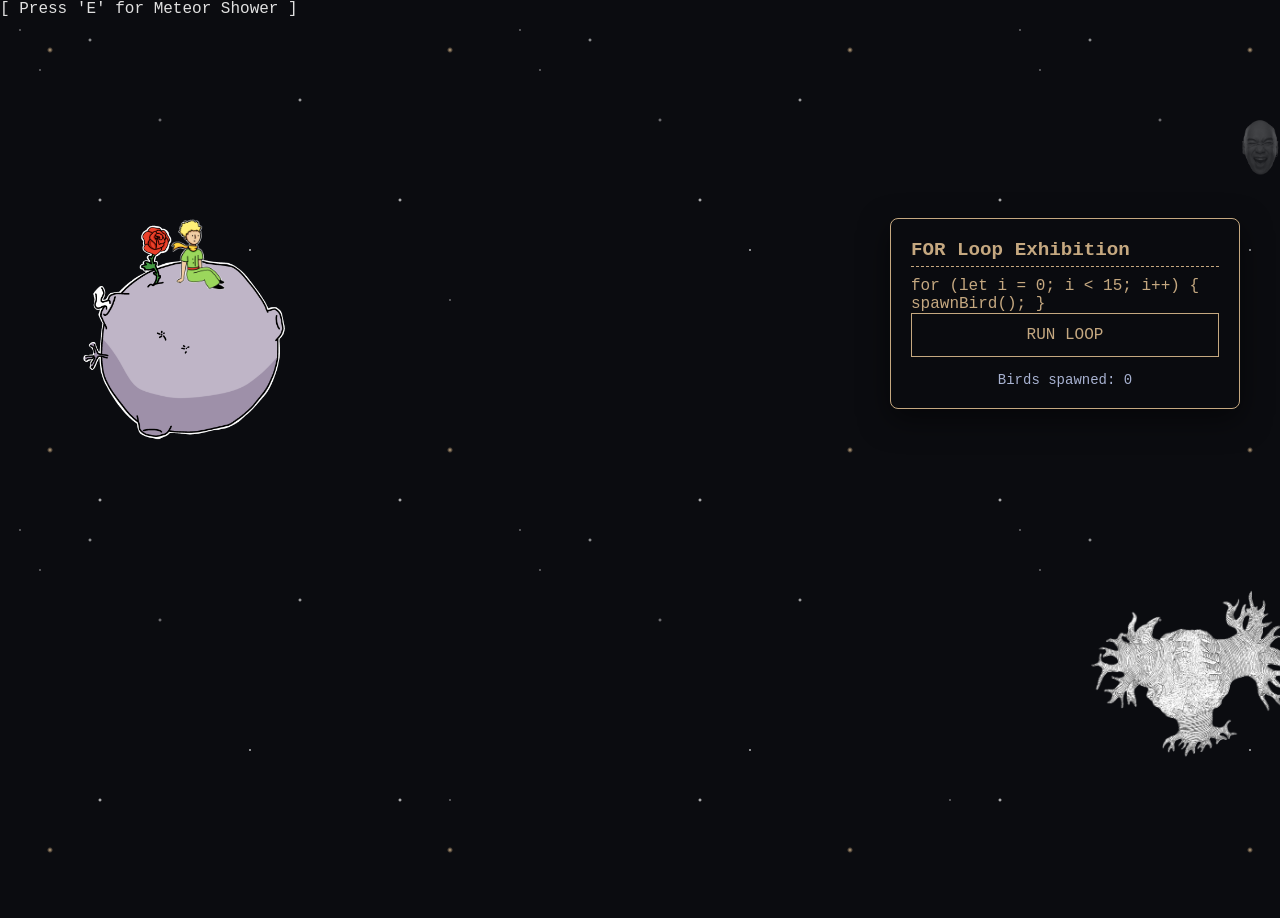
==== commit 80602eb2: "planets" ====
--- a/index.html
+++ b/index.html
@@ -42,7 +42,7 @@
       <div class="floor-placeholder-box">
         
         <div class="planet-container planet-home" id="home-planet" onclick="showModal('Asteroid B-612. It is barely larger than a house.')">
-          <div class="img-placeholder">B-612 Art</div>
+          <img src="assts/b612.png" alt="Home">
           <!-- THE SITTING PRINCE (Attached to the planet) -->
           <div class="sitting-prince" onclick="togglePrincePosture(event)" title="Click to stand up!">
              <img src="" id="sitting-img" alt="Sitting Prince">
@@ -59,9 +59,10 @@
         
         <div class="loop-panel" style="top: 200px; right: 200px;">
           <h3>FOR Loop Exhibition</h3>
-          <pre><code>for (let i = 0; i < 15; i++) {
+          
+            for (let i = 0; i < 15; i++) {
   spawnBird();
-}</code></pre>
+}
           <button class="loop-btn" onclick="runForLoop()">Run Loop</button>
           <div class="loop-status" id="for-status">Birds spawned: 0</div>
         </div>
@@ -88,15 +89,15 @@
   <div class="floor-placeholder-box">
     <div class="planet-container planet-small-3 businessman-planet"
       onclick="showModal('He counts millions of stars but never looks at their beauty. He thinks owning them makes him rich, but he cannot put a star in his pocket or use it to stay warm.')">
-      <div class="img-placeholder">Small 3</div>
+      <img src="assts/Accountant.png" alt="Accountant">
     </div>
     <div class="planet-container planet-huge-right geographer-planet"
       onclick="showModal('He sits at a massive desk and writes about mountains and oceans, but he has never walked outside to see them.')">
-      <div class="img-placeholder">Huge Planet 2</div>
+      <img src="assts/geographer.png" alt="geographer">
     </div>
     <div class="planet-container planet-small-5 lamplighter-planet"
       onclick="showModal('His planet turns so fast that he never gets to rest, yet he keeps doing his job. He is the only one who does not seem ridiculous to me.')">
-      <div class="img-placeholder">Small 5</div>
+      <img src="assts/lamplighter.png" alt="lamplighter">
     </div>
   </div>
 </section>
@@ -105,15 +106,18 @@
     <section class="floor" data-floor="4">
       <div class="floor-placeholder-box">
         <div class="ground-hollow" id="ground-hollow">
-          <div class="img-placeholder">Earth Hollow Art</div>
+         <img src="assts/earth.png" alt="Earth">
         </div>
 
         <div class="loop-panel" style="bottom: 300px; left: 150px;">
           <h3>DO-WHILE Loop Exhibition</h3>
-          <pre><code>do {
-  spawnRose();
-  count++;
-} while (count < 40);</code></pre>
+          
+          do {
+              spawnRose();
+                count++;      
+            } 
+            while (count < 40);
+          
           <button class="loop-btn" onclick="runDoWhileLoop()">Run Loop</button>
           <div class="loop-status" id="dowhile-status">Roses planted: 0</div>
         </div>
--- a/styles.css
+++ b/styles.css
@@ -182,8 +182,8 @@
   body[data-active-floor="2"] #traveling-prince { top: 55vh; left: 60vw; 
     transform: rotate(65deg) scale(0.85); }
   /* Floor 4 */
-  body[data-active-floor="3"] #traveling-prince { top: 45vh; left: 50vw; 
-    transform: rotate(0deg) scale(1.1); margin-left: -60px; animation: none; }
+  body[data-active-floor="3"] #traveling-prince { top: 60vh; left: 50vw; 
+    transform: translate(-50%, -50%) rotate(0deg) scale(1.1); animation: none; }
 
 
   .planet-container 
@@ -203,13 +203,22 @@
       box-shadow: 0 0 40px rgba(197, 168, 128, 0.2);
     }
 
-  .planet-container img, .ground-hollow img 
+  .planet-container img
     {
       position: absolute; 
       width: 100%; 
       height: 100%;
       object-fit: contain; 
       pointer-events: none; 
+    }
+    .ground-hollow img 
+    {
+      position: absolute;
+      width: 100%;
+      height: 100%;
+      object-fit: cover;
+      object-position: bottom;
+      pointer-events: none;
     }
 
   @keyframes float 
@@ -240,13 +249,12 @@
       position: absolute; 
       width: 100px; 
       height: 100px;    
-      top: -30px;   
-      left: 85px; 
+      top: 40px;   
+      left: 110px; 
       z-index: 10; 
       pointer-events: auto;
       cursor: pointer; 
-      transition: opacity 0.4s ease, 
-      transform 0.3s ease;
+      transition: opacity 0.4s ease, transform 0.3s ease;
     } 
   
   .sitting-prince:hover 
@@ -265,14 +273,19 @@
       pointer-events: none;
   }
 
-  .sitting-prince img { width: 100%; height: 100%; object-fit: contain; }
+  .sitting-prince img 
+    { 
+      width: 100%; 
+      height: 100%; 
+      object-fit: contain; 
+    }
 
   /* B-612 */
   .planet-home 
     {
-      width: 250px; 
-      height: 250px; 
-      top: 250px; 
+      width: 290px; 
+      height: 290px; 
+      top: 150px; 
       left: 200px;
       animation: float 6s ease-in-out infinite; 
       mix-blend-mode: screen; 
@@ -349,13 +362,13 @@
     }
   .ground-hollow 
     {
-      position: absolute; 
-      bottom: -600px; 
-      left: 50%; 
+      position: absolute;
+      bottom: -45vh;
+      left: 50%;
       transform: translateX(-50%);
-      width: 2000px; 
-      height: 1000px; 
-      border-radius: 50%;
+      width: 100vw;
+      height: 1260px;
+      border-radius: 0;
     }
 
   .img-placeholder 
@@ -433,7 +446,6 @@
     height: 70px; /* Adjust this to make your fox bigger/smaller */
     width: auto; 
     max-width: 250px
-    cursor: pointer
     transition: transform 0.2s ease, filter 0.2s ease;
   }
   #fox-btn 
@@ -442,7 +454,7 @@
     height: 260px;
     position: absolute;
     bottom: 80px;
-    left: -170px;
+    left: -250px;
   }
   #snake-btn
   {
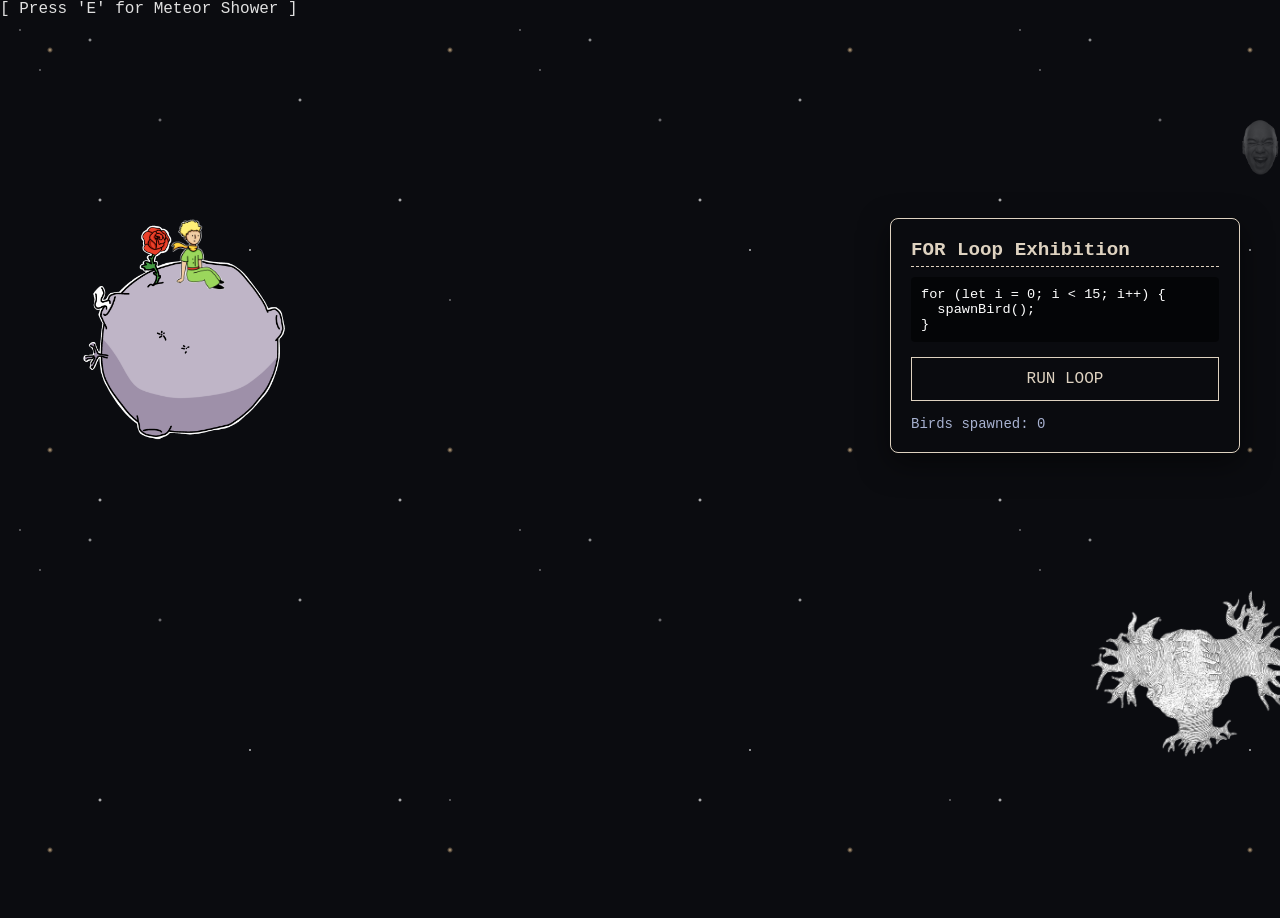
==== commit 2bcaba73: "planeta ni prinsipe" ====
--- a/index.html
+++ b/index.html
@@ -1,137 +1,184 @@
 <!DOCTYPE html>
 <html lang="en">
 <head>
-<meta charset="UTF-8">
-<meta name="viewport" content="width=device-width, initial-scale=1.0">
-<title>The Little Prince</title>
-
-<link rel="stylesheet" href="styles.css">
+  <meta charset="UTF-8">
+  <meta name="viewport" content="width=device-width, initial-scale=1.0">
+  <title>The Little Prince</title>
+  <link rel="stylesheet" href="styles.css">
 </head>
 <body data-active-floor="0">
+  <!-- Small hint text in the corner for the meteor shower easter egg -->
+  <div id="hint">[ Press 'E' for Meteor Shower ]</div>
 
-<div id="hint">[ Press 'E' for Meteor Shower ]</div>
+  <!-- ==========================================
+       BACKGROUND LAYERS (starfield + twinkle effects)
+       ========================================== -->
+  <div id="star-container"></div>
+  <div class="twinkle-layer twinkle-1"></div>
+  <div class="twinkle-layer twinkle-2"></div>
 
-<!-- Background Layers -->
-<div id="star-container"></div>
-<div class="twinkle-layer twinkle-1"></div>
-<div class="twinkle-layer twinkle-2"></div>
+  <!-- Initial shooting stars, present on page load -->
+  <div class="shooting-star s1"></div>
+  <div class="shooting-star s2"></div>
+  <div class="shooting-star s3"></div>
 
-<!-- Initial Shooting stars -->
-<div class="shooting-star s1"></div>
-<div class="shooting-star s2"></div>
-<div class="shooting-star s3"></div>
-
-<!-- Custom Message Modal -->
-<div id="custom-modal">
-  <div class="modal-box">
-    <p id="modal-text">Message goes here.</p>
-    <button class="loop-btn" onclick="closeModal()">Close</button>
-  </div>
-</div>
-
-<div id="viewport">
-  
-  <!-- THE TRAVELING PRINCE (Moves independently across screen) -->
-  <div id="traveling-prince">
-    <img src="" alt="Traveling Prince" id="prince-img">
+  <!-- ==========================================
+       CUSTOM MESSAGE MODAL
+       Shown/hidden via showModal() / closeModal() in script.js
+       ========================================== -->
+  <div id="custom-modal">
+    <div class="modal-box">
+      <p id="modal-text">Message goes here.</p>
+      <button class="loop-btn" onclick="closeModal()">Close</button>
+    </div>
   </div>
 
-  <div id="floor-strip">
-    <!-- FLOOR 1: HOME PLANET -->
-    <section class="floor" data-floor="1">
-      <div class="floor-placeholder-box">
-        
-        <div class="planet-container planet-home" id="home-planet" onclick="showModal('Asteroid B-612. It is barely larger than a house.')">
-          <img src="assts/b612.png" alt="Home">
-          <!-- THE SITTING PRINCE (Attached to the planet) -->
-          <div class="sitting-prince" onclick="togglePrincePosture(event)" title="Click to stand up!">
-             <img src="" id="sitting-img" alt="Sitting Prince">
+  <div id="viewport">
+
+    <!-- THE TRAVELING PRINCE
+         Moves independently across the screen; his position/pose
+         per floor is controlled by CSS via [data-active-floor],
+         and his image source is swapped by script.js -->
+    <div id="traveling-prince">
+      <img src="" alt="Traveling Prince" id="prince-img">
+    </div>
+
+    <!-- Vertical strip containing all 4 floors; slid up/down by script.js -->
+    <div id="floor-strip">
+
+      <!-- ==========================================
+           FLOOR 1: HOME PLANET (B-612)
+           ========================================== -->
+      <section class="floor" data-floor="1">
+        <div class="floor-placeholder-box">
+
+          <!-- Home planet — click anywhere on it to show its modal message -->
+          <div class="planet-container planet-home" id="home-planet"
+               onclick="showModal('Asteroid B-612. It is barely larger than a house.')">
+            <img src="assts/b612.png" alt="Home">
+
+            <!-- THE SITTING PRINCE (attached to the planet)
+                 Clicking him stands him up and kicks off his journey -->
+            <div class="sitting-prince" onclick="togglePrincePosture(event)" title="Click to stand up!">
+              <img src="" id="sitting-img" alt="Sitting Prince">
+            </div>
           </div>
+
+          <!-- Neighboring planet with the overgrown baobab -->
+          <div class="planet-container planet-small-2"
+               onclick="showModal('Neighbors planet, hes too lazy that\'s why the baobab has taken over.')">
+            <img src="assts/Baobab.jpg" alt="neighbor">
+          </div>
+
+          <!-- SECRET EASTER EGG PLANET
+               Triggers the meteor shower AND shows a modal message -->
+          <div class="planet-container easter-egg-planet"
+               onclick="triggerMeteorShower(); showModal('Kalbo Kalbo Kalbo!!');">
+            <img src="assts/wali.png" alt="jkplanet">
+          </div>
+
+          <!-- FOR LOOP interactive demo panel -->
+          <div class="loop-panel" style="top: 200px; right: 200px;">
+            <h3>FOR Loop Exhibition</h3>
+            <pre><code>for (let i = 0; i < 15; i++) {
+  spawnBird();
+}</code></pre>
+            <button class="loop-btn" onclick="runForLoop()">Run Loop</button>
+            <div class="loop-status" id="for-status">Birds spawned: 0</div>
+          </div>
+
         </div>
-        <div class="planet-container planet-small-2" onclick="showModal('Neighbors planet, hes too lazy that\'s why the baobab has taken over.')">
-           <img src="assts/Baobab.jpg" alt="neighbor">
+      </section>
+
+      <!-- ==========================================
+           FLOOR 2: FIRST GIANT PLANET
+           (King, Tippler, Conceited Man)
+           ========================================== -->
+      <section class="floor" data-floor="2">
+        <div class="floor-placeholder-box">
+
+          <div class="planet-container planet-huge-left"
+               onclick="showModal('What a lonely man. He sits on a grand throne with no one to rule but a sleepy old rat. He thinks he commands the sun to set, but he only waits for the sun to do what it always does.')">
+            <img src="assts/king.png" alt="king">
+          </div>
+
+          <div class="planet-container planet-small-4"
+               onclick="showModal('This is so terribly sad. He drinks to forget that he is ashamed, and he is ashamed because he drinks.')">
+            <img src="assts/tippler.png" alt="tippler">
+          </div>
+
+          <div class="planet-container planet-small-1"
+               onclick="showModal('Why does he want me to clap for him? He is the only person on this tiny planet, so of course he is the handsomest, richest, and smartest person here.')">
+            <img src="assts/conceitedman.png" alt="conceited man">
+          </div>
+
         </div>
+      </section>
 
-        <!-- SECRET EASTER EGG PLANET -->
-        <div class="planet-container easter-egg-planet" onclick="triggerMeteorShower(); showModal('Kalbo Kalbo Kalbo!!');">
-          <img src="assts/wali.png" alt="jkplanet">
+      <!-- ==========================================
+           FLOOR 3: SECOND GIANT PLANET
+           (Businessman, Geographer, Lamplighter)
+           ========================================== -->
+      <section class="floor" data-floor="3">
+        <div class="floor-placeholder-box">
+
+          <div class="planet-container planet-small-3 businessman-planet"
+               onclick="showModal('He counts millions of stars but never looks at their beauty. He thinks owning them makes him rich, but he cannot put a star in his pocket or use it to stay warm.')">
+            <img src="assts/Accountant.png" alt="Accountant">
+          </div>
+
+          <div class="planet-container planet-huge-right geographer-planet"
+               onclick="showModal('He sits at a massive desk and writes about mountains and oceans, but he has never walked outside to see them.')">
+            <img src="assts/geographer.png" alt="geographer">
+          </div>
+
+          <div class="planet-container planet-small-5 lamplighter-planet"
+               onclick="showModal('His planet turns so fast that he never gets to rest, yet he keeps doing his job. He is the only one who does not seem ridiculous to me.')">
+            <img src="assts/lamplighter.png" alt="lamplighter">
+          </div>
+
         </div>
-        
-        <div class="loop-panel" style="top: 200px; right: 200px;">
-          <h3>FOR Loop Exhibition</h3>
-          
-            for (let i = 0; i < 15; i++) {
-  spawnBird();
-}
-          <button class="loop-btn" onclick="runForLoop()">Run Loop</button>
-          <div class="loop-status" id="for-status">Birds spawned: 0</div>
+      </section>
+
+      <!-- ==========================================
+           FLOOR 4: THE EARTH
+           (Fox, Snake, DO-WHILE loop demo)
+           ========================================== -->
+      <section class="floor" data-floor="4">
+        <div class="floor-placeholder-box">
+
+          <!-- Earth ground image; roses are dynamically appended here by script.js -->
+          <div class="ground-hollow" id="ground-hollow">
+            <img src="assts/earth.png" alt="Earth">
+          </div>
+
+          <!-- DO-WHILE LOOP interactive demo panel -->
+          <div class="loop-panel" style="bottom: 300px; left: 150px;">
+            <h3>DO-WHILE Loop Exhibition</h3>
+            <pre><code>do {
+  spawnRose();
+  count++;
+} while (count < 40);</code></pre>
+            <button class="loop-btn" onclick="runDoWhileLoop()">Run Loop</button>
+            <div class="loop-status" id="dowhile-status">Roses planted: 0</div>
+          </div>
+
+          <!-- FOX / SNAKE CHOICE BUTTONS
+               Fox: starts an infinite rose-planting loop (toggle on/off)
+               Snake: stops the loop and flies the prince back to Floor 1 -->
+          <div class="choices-container">
+            <img id="fox-btn" src="assts/fox.png" class="image-btn"
+                 onclick="chooseFox()" alt="Fox: Stay (Add Roses)">
+            <img id="snake-btn" src="assts/snake.png" class="image-btn"
+                 onclick="chooseSnake()" alt="Snake: Fly Back Home">
+          </div>
+
         </div>
-      </div>
-    </section>
+      </section>
 
-    <!-- FLOOR 2: FIRST GIANT PLANET -->
-    <section class="floor" data-floor="2">
-      <div class="floor-placeholder-box">
-        <div class="planet-container planet-huge-left" onclick="showModal('What a lonely man. He sits on a grand throne with no one to rule but a sleepy old rat. He thinks he commands the sun to set, but he only waits for the sun to do what it always does.')">
-          <img src="assts/king.png" alt="king">
-        </div>
-        <div class="planet-container planet-small-4" onclick="showModal('This is so terribly sad. He drinks to forget that he is ashamed, and he is ashamed because he drinks.')">
-           <img src="assts/tippler.png" alt="tippler">
-        </div>
-        <div class="planet-container planet-small-1" onclick="showModal('Why does he want me to clap for him? He is the only person on this tiny planet, so of course he is the handsomest, richest, and smartest person here.')">
-          <img src="assts/conceitedman.png" alt=" conciet">
-        </div>
-      </div>
-    </section>
+    </div> <!-- #floor-strip -->
+  </div> <!-- #viewport -->
 
-    <!-- FLOOR 3: SECOND GIANT PLANET -->
-    <section class="floor" data-floor="3">
-  <div class="floor-placeholder-box">
-    <div class="planet-container planet-small-3 businessman-planet"
-      onclick="showModal('He counts millions of stars but never looks at their beauty. He thinks owning them makes him rich, but he cannot put a star in his pocket or use it to stay warm.')">
-      <img src="assts/Accountant.png" alt="Accountant">
-    </div>
-    <div class="planet-container planet-huge-right geographer-planet"
-      onclick="showModal('He sits at a massive desk and writes about mountains and oceans, but he has never walked outside to see them.')">
-      <img src="assts/geographer.png" alt="geographer">
-    </div>
-    <div class="planet-container planet-small-5 lamplighter-planet"
-      onclick="showModal('His planet turns so fast that he never gets to rest, yet he keeps doing his job. He is the only one who does not seem ridiculous to me.')">
-      <img src="assts/lamplighter.png" alt="lamplighter">
-    </div>
-  </div>
-</section>
-
-    <!-- FLOOR 4: THE EARTH -->
-    <section class="floor" data-floor="4">
-      <div class="floor-placeholder-box">
-        <div class="ground-hollow" id="ground-hollow">
-         <img src="assts/earth.png" alt="Earth">
-        </div>
-
-        <div class="loop-panel" style="bottom: 300px; left: 150px;">
-          <h3>DO-WHILE Loop Exhibition</h3>
-          
-          do {
-              spawnRose();
-                count++;      
-            } 
-            while (count < 40);
-          
-          <button class="loop-btn" onclick="runDoWhileLoop()">Run Loop</button>
-          <div class="loop-status" id="dowhile-status">Roses planted: 0</div>
-        </div>
-
-        <div class="choices-container">
-          <img id="fox-btn" src="assts/fox.png" class="image-btn" onclick="chooseFox()" alt="Fox: Stay (Add Roses)">
-          <img id="snake-btn" src="assts/snake.png" class="image-btn" onclick="chooseSnake()" alt="Snake: Fly Back Home">
-</div>
-        </div>
-      </div>
-    </section>
-  </div>
-</div>
-
-<script src="script.js"></script>
+  <script src="script.js"></script>
 </body>
-</html>
+</html>
--- a/styles.css
+++ b/styles.css
@@ -1,520 +1,587 @@
+/* ============================================================
+   THE LITTLE PRINCE - JOURNEY
+   Stylesheet: background effects, the traveling prince,
+   planets, loop-demo panels, and UI elements.
+   ============================================================ */
+
 :root {
-    --bg-space: #0b0c10;
-    --accent: #c5a880;
-    --text: #e0e0e0;
-    --stage-width: 1600px;
-    --stage-height: 900px;
-  }
-
-  * { box-sizing: border-box; margin: 0; padding: 0; }
-
-  html, body {
-    height: 100%;
-    background: var(--bg-space);
-    color: var(--text);
-    font-family: 'Space Mono', 'Courier New', monospace;
-    overflow: hidden;
-  }
-
-  /* ==========================================
-     BACKGROUND EFFECTS
-     ========================================== */
-  #star-container {
-    position: absolute;
-    inset: 0;
-    width: 100vw;
-    height: 100vh;
-    background-image: 
-      radial-gradient(1px 1px at 20px 30px, #ffffff, rgba(0,0,0,0)),
-      radial-gradient(1px 1px at 40px 70px, #ffffff, rgba(0,0,0,0)),
-      radial-gradient(2px 2px at 90px 40px, rgba(255,255,255,0.8), rgba(0,0,0,0)),
-      radial-gradient(2px 2px at 160px 120px, rgba(255,255,255,0.6), rgba(0,0,0,0)),
-      radial-gradient(1.5px 1.5px at 250px 250px, #ffffff, rgba(0,0,0,0)),
-      radial-gradient(2px 2px at 300px 100px, rgba(255,255,255,0.9), rgba(0,0,0,0)),
-      radial-gradient(1px 1px at 450px 300px, #ffffff, rgba(0,0,0,0));
-    background-repeat: repeat;
-    background-size: 500px 500px;
-    z-index: 0;
-  }
-
-  .twinkle-layer {
-    position: absolute;
-    inset: 0;
-    width: 100vw;
-    height: 100vh;
-    background-repeat: repeat;
-    z-index: 2;
-  }
-  .twinkle-1 {
-    background-image: radial-gradient(2px 2px at 100px 200px, #fff, transparent);
-    background-size: 300px 300px;
-    animation: twinkle-bg 3s ease-in-out infinite alternate;
-  }
-  .twinkle-2 {
-    background-image: radial-gradient(3px 3px at 50px 50px, #c5a880, transparent);
-    background-size: 400px 400px;
-    animation: twinkle-bg 5s ease-in-out infinite alternate 1s;
-  }
-  @keyframes twinkle-bg {
-    0% { opacity: 0.2; transform: scale(1); }
-    100% { opacity: 1; transform: scale(1.1); }
-  }
-
-  .shooting-star {
-    position: absolute;
-    width: 150px;
-    height: 2px;
-    background: linear-gradient(90deg, transparent, var(--accent), #fff);
-    border-radius: 50%;
-    opacity: 0;
-    z-index: 2;
-    pointer-events: none;
-  }
-  
-  .s1 { top: 10%; left: 10%; animation: shoot 8s linear infinite 2s; }
-  .s2 { top: 25%; left: 0%; animation: shoot 13s linear infinite 6s; }
-  .s3 { top: 15%; left: 50%; animation: shoot 10s linear infinite 1s; }
-  
-  @keyframes shoot {
-    0% { transform: rotate(-45deg) translateX(0); opacity: 0; }
-    5% { opacity: 1; }
-    10% { transform: rotate(-45deg) translateX(1500px); opacity: 0; }
-    100% { opacity: 0; }
-  }
-
-  #easter-egg-hint {
-    position: fixed; top: 20px; right: 30px; color: rgba(255, 255, 255, 0.3);
-    font-size: 0.8rem; z-index: 1000; pointer-events: none; letter-spacing: 1px;
-    text-transform: uppercase;
-  }
-
-  #viewport {
-    height: 100vh; height: 100dvh; width: 100vw;
-    overflow: hidden; position: relative; z-index: 10;
-  }
-
-  #floor-strip {
-    display: flex; flex-direction: column; width: 100%;
-    transition: transform 1000ms cubic-bezier(0.65, 0, 0.35, 1);
-    will-change: transform;
-  }
-
-  .floor {
-    height: 100vh; height: 100dvh; width: 100vw;
-    flex-shrink: 0; display: flex; align-items: center; justify-content: center;
-    position: relative; background: transparent; 
-  }
-
-  .floor-placeholder-box {
-    width: var(--stage-width); height: var(--stage-height); flex-shrink: 0;
-    display: flex; flex-direction: column; align-items: center;
-    justify-content: center; position: relative;
-  }
-
-  /* ==========================================
-     THE PRINCE (SITTING & TRAVELING LOGIC)
-     ========================================== */
-  
-  #traveling-prince {
-    position: absolute;
-    z-index: 100;
-    /* Added opacity to the transitions for smooth fade-ins! */
-    transition: 
-    top 1000ms cubic-bezier(0.65, 0, 0.35, 1), 
-    left 1000ms cubic-bezier(0.65, 0, 0.35, 1), 
-      transform 1000ms cubic-bezier(0.65, 0, 0.35, 1),
-      opacity 600ms ease; 
-    width: 250px;
-    height: 250px;
-    pointer-events: none;
-    animation: float-prince 4s ease-in-out infinite;
-  }
-
-  #traveling-prince img 
-    {
-      width: 250px; 
-      height: 250px; 
-      object-fit: contain;
-      filter: drop-shadow(0 0 10px rgba(255, 255, 255, 0.3));
-    }
-
-  @keyframes float-prince {
-    0%, 100% { transform: translateY(0px); }
-    50% { transform: translateY(-15px); }
-  }
-
-  /* THE MAGIC COORDINATES */
-  
-  /* Floor 1 (Hidden on planet, waiting to jump) */
-  body[data-active-floor="0"]:not([data-prince-state="ready"]) 
-    #traveling-prince 
-    { 
-      top: 35vh; 
-      left: 25vw; 
-      transform: rotate(0deg) scale(0.5); 
-      opacity: 0; 
-  }
-
-  /* Floor 1 (CLICKED: Leaps to the middle of the screen!) */
-  body[data-active-floor="0"][data-prince-state="ready"] 
-    #traveling-prince 
-    { 
-      top: 40vh; 
-      left: 40vw; 
-      transform: translate(-50%, -50%) rotate(0deg) scale(2.0);
-      opacity: 1; 
-    }
-
-  body[data-active-floor="0"][data-prince-state="ready"] #traveling-prince img 
-    {
-      width: 350px; 
-      height: 350px;
-    }
-  /* Keep him visible on all other floors */
-  body:not([data-active-floor="0"]) #traveling-prince {
-    opacity: 1;
-  }
-
-  /* Floor 2 */
-  body[data-active-floor="1"] #traveling-prince { top: 40vh; left: 30vw; 
-    transform: rotate(-15deg) scale(0.95); }
-  /* Floor 3 */
-  body[data-active-floor="2"] #traveling-prince { top: 55vh; left: 60vw; 
-    transform: rotate(65deg) scale(0.85); }
-  /* Floor 4 */
-  body[data-active-floor="3"] #traveling-prince { top: 60vh; left: 50vw; 
-    transform: translate(-50%, -50%) rotate(0deg) scale(1.1); animation: none; }
-
-
-  .planet-container 
-    {
-      position: absolute; 
-      border-radius: 50%; 
-      display: flex;
-      align-items: center; 
-      justify-content: center; 
-      cursor: pointer;
-      transition: transform 0.3s ease, 
-      box-shadow 0.3s ease;
-    }
-  .planet-container:hover 
-    {
-      transform: scale(1.02); 
-      box-shadow: 0 0 40px rgba(197, 168, 128, 0.2);
-    }
-
-  .planet-container img
-    {
-      position: absolute; 
-      width: 100%; 
-      height: 100%;
-      object-fit: contain; 
-      pointer-events: none; 
-    }
-    .ground-hollow img 
-    {
-      position: absolute;
-      width: 100%;
-      height: 100%;
-      object-fit: cover;
-      object-position: bottom;
-      pointer-events: none;
-    }
-
-  @keyframes float 
-    { 0%, 100% 
-      { 
-        transform: translateY(0px);
-      } 
-      50% 
-      { 
-        transform: translateY(-20px); 
-      } 
-    }
-
-  @keyframes float-rev 
-      { 0%, 100% 
-        { 
-          transform: translateY(0px); 
-        } 
-          50% 
-        { 
-          transform: translateY(15px); 
-        } 
-      }
-
-  /* Sitting Prince styles */
-  .sitting-prince 
-    {
-      position: absolute; 
-      width: 100px; 
-      height: 100px;    
-      top: 40px;   
-      left: 110px; 
-      z-index: 10; 
-      pointer-events: auto;
-      cursor: pointer; 
-      transition: opacity 0.4s ease, transform 0.3s ease;
-    } 
-  
-  .sitting-prince:hover 
-    {
-      transform: scale(1.1);
-      filter: drop-shadow(0 0 10px rgba(255, 255, 255, 0.4));
-    }
-
-  /* Hide the sitting prince when he's activated or on other floors */
-    body[data-prince-state="ready"] 
-      .sitting-prince,
-    body:not([data-active-floor="0"]) 
-      .sitting-prince 
-        {
-      opacity: 0; 
-      pointer-events: none;
-  }
-
-  .sitting-prince img 
-    { 
-      width: 100%; 
-      height: 100%; 
-      object-fit: contain; 
-    }
-
-  /* B-612 */
-  .planet-home 
-    {
-      width: 290px; 
-      height: 290px; 
-      top: 150px; 
-      left: 200px;
-      animation: float 6s ease-in-out infinite; 
-      mix-blend-mode: screen; 
-    }
-
-  /* Easter Egg Secret Planet */
-  .easter-egg-planet 
-    {
-      width: 60px; 
-      height: 60px; 
-      top: 100px; 
-      right: 150px;
-      animation: float-rev 4s infinite; opacity: 0.3;
-    }
-  .easter-egg-planet:hover { opacity: 1; transform: scale(1.5); }
-
-  /* Standard Planets (Un-intertwined!) */
-  .planet-small-1 
-    { 
-      width: 220px; 
-      height: 220px; 
-      top: 150px; 
-      left: 800px; 
-      animation: float-rev 7s infinite; 
-    }
-  .planet-small-2 
-    { 
-      width: 310px; 
-      height: 310px; 
-      top: 500px; 
-      left: 1200px; 
-      animation: float 5s infinite; 
-    }
-  .planet-small-3 
-    { 
-      width: 350px; 
-      height: 350px; 
-      top: 200px; 
-      left: -50px; 
-      animation: float-rev 8s infinite; 
-    }
-  .planet-small-4 
-    { 
-      width: 350px; 
-      height: 350px; 
-      top: 320px; 
-      left: 1010px; 
-      animation: float-rev 8s infinite; 
-    }
-  .planet-small-5 
-    { 
-      width: 350px; 
-      height: 350px; 
-      top: 400px; 
-      left: 600px; 
-      animation: float-rev 8s infinite; 
-      }
-  .planet-huge-left 
-    { 
-      width: 800px; 
-      height: 800px; 
-      left: -150px; 
-      top: 50px; 
-      animation: float-rev 10s infinite; 
-    }
-  .planet-huge-right 
-    { 
-      width: 400px; 
-      height: 400px; 
-      right: -100px; 
-      top: 100px; 
-      animation: 
-      float 12s infinite; 
-    }
-  .ground-hollow 
-    {
-      position: absolute;
-      bottom: -45vh;
-      left: 50%;
-      transform: translateX(-50%);
-      width: 100vw;
-      height: 1260px;
-      border-radius: 0;
-    }
-
-  .img-placeholder 
-    {
-      width: 100%; 
-      height: 100%; 
-      border-radius: 50%; 
-      border: 2px dashed rgba(197, 168, 128, 0.4);
-      display: flex; 
-      align-items: center; 
-      justify-content: 
-      center; color: rgba(197, 168, 128, 0.6); 
-      font-size: 14px; 
-      text-transform: uppercase; 
-      letter-spacing: 2px;
-    }
-
-  .loop-panel 
-    {
-      position: absolute; 
-      background: rgba(11, 12, 16, 0.9); 
-      border: 1px solid var(--accent);
-      padding: 20px; 
-      border-radius: 8px; 
-      color: var(--accent); 
-      backdrop-filter: blur(8px);
-      width: 350px; 
-      z-index: 20; 
-      box-shadow: 0 10px 30px rgba(0,0,0,0.5);
-    }
-
-  .loop-panel h3 
-    { 
-      font-size: 1.2rem; 
-      margin-bottom: 10px; 
-      border-bottom: 1px dashed var(--accent); 
-      padding-bottom: 5px; 
-    }
-  .loop-panel pre 
-  {
-      background: rgba(0,0,0,0.5); 
-      padding: 10px; 
-      border-radius: 4px; 
-      font-size: 0.85rem; 
-      margin-bottom: 15px; color: #fff; }
-  
-  .loop-btn 
-  {
-      width: 100%; 
-      padding: 12px; 
-      background: transparent; 
-      border: 1px solid var(--accent); 
-      color: var(--accent); 
-      font-family: inherit; 
-      font-size: 1rem; 
-      text-transform: uppercase;
-      cursor: pointer; 
-      transition: all 0.3s ease;
-  }
-  .loop-btn:hover { background: rgba(197, 168, 128, 0.15); }
-  .loop-status { margin-top: 10px; font-size: 0.9rem; text-align: center; }
-
-  .loop-sprite {
-    position: absolute;
-    user-select: none;
-    width: 40px !important; 
-    height: 40px !important;
-    object-fit: contain;
-    animation: popIn 0.3s cubic-bezier(0.175, 0.885, 0.32, 1.275);
-  }
-  @keyframes popIn { 0% { transform: scale(0); } 100% { transform: scale(1); } }
-  .loop-status { margin-top: 15px; font-size: 14px; color: #a8b2d1; font-family: monospace; }
-  
-  .image-btn {
-    height: 70px; /* Adjust this to make your fox bigger/smaller */
-    width: auto; 
-    max-width: 250px
-    transition: transform 0.2s ease, filter 0.2s ease;
-  }
-  #fox-btn 
-  {
-    width: 260px;
-    height: 260px;
-    position: absolute;
-    bottom: 80px;
-    left: -250px;
-  }
-  #snake-btn
-  {
-    width: 200px;
-    height: 200px;
-    position: absolute;
-    bottom: 50px;
-    left: 90px;
-  }
-  /* Choices UI */
-  .choices-container {
-    position: absolute; bottom: 120px; left: 50%; transform: translateX(-50%);
-    display: flex; gap: 40px; z-index: 10; align-items: center;
-  }
-  .choices-container {
-    position: absolute; bottom: 120px; left: 50%; transform: translateX(-50%);
-    display: flex; gap: 40px; z-index: 10;
-  }
-
-  #custom-modal 
-  {
-    position: fixed; 
-    inset: 0; 
-    display: flex; 
-    align-items: center; 
-    justify-content: center;
-    background: rgba(4, 5, 5, 0.8); 
-    backdrop-filter: blur(5px); 
-    z-index: 1000; 
-    opacity: 0; 
-    pointer-events: none; 
-    transition: opacity 0.3s ease;
-  }
-  #custom-modal.visible 
-    { opacity: 1; pointer-events: auto; }
-  .modal-box 
-    {
-      background: #1f2833; 
-      border: 1px solid var(--accent); 
-      padding: 40px; border-radius: 8px; 
-      text-align: center; 
-      max-width: 500px; 
-      color: var(--text); 
-      box-shadow: 0 10px 40px #000;
-    }
-  .modal-box p 
-    { 
-      font-size: 1.2rem; 
-      margin-bottom: 30px; 
-      line-height: 1.6; 
-    }
-
-  .image-btn:hover 
-    {
-      transform: scale(1.1);
-      filter: brightness(1.2); /* Makes it glow slightly */
-      filter: drop-shadow(0 0 14px rgba(11, 9, 7, 0.6))
-    }
-
-    .image-btn:active 
-    {
-      transform: scale(0.95);
-    }+  --bg-space: #0b0c10;
+  --accent: #ded2c0;
+  --text: #e0e0e0;
+  --stage-width: 1600px;
+  --stage-height: 900px;
+}
+
+/* Universal reset */
+* {
+  box-sizing: border-box;
+  margin: 0;
+  padding: 0;
+}
+
+html, body {
+  height: 100%;
+  background: var(--bg-space);
+  color: var(--text);
+  font-family: 'Space Mono', 'Courier New', monospace;
+  overflow: hidden; /* Prevents native scrollbars; navigation is handled via JS wheel events */
+}
+
+
+/* ==========================================
+   BACKGROUND EFFECTS
+   ========================================== */
+
+/* Starfield made of layered radial gradients, tiled across the screen */
+#star-container {
+  position: absolute;
+  inset: 0;
+  width: 100vw;
+  height: 100vh;
+  background-image:
+    radial-gradient(1px 1px at 20px 30px, #ffffff, rgba(0, 0, 0, 0)),
+    radial-gradient(1px 1px at 40px 70px, #ffffff, rgba(0, 0, 0, 0)),
+    radial-gradient(2px 2px at 90px 40px, rgba(255, 255, 255, 0.8), rgba(0, 0, 0, 0)),
+    radial-gradient(2px 2px at 160px 120px, rgba(255, 255, 255, 0.6), rgba(0, 0, 0, 0)),
+    radial-gradient(1.5px 1.5px at 250px 250px, #ffffff, rgba(0, 0, 0, 0)),
+    radial-gradient(2px 2px at 300px 100px, rgba(255, 255, 255, 0.9), rgba(0, 0, 0, 0)),
+    radial-gradient(1px 1px at 450px 300px, #ffffff, rgba(0, 0, 0, 0));
+  background-repeat: repeat;
+  background-size: 500px 500px;
+  z-index: 0;
+}
+
+/* Two extra tiled layers that gently pulse for a twinkling effect */
+.twinkle-layer {
+  position: absolute;
+  inset: 0;
+  width: 100vw;
+  height: 100vh;
+  background-repeat: repeat;
+  z-index: 2;
+}
+
+.twinkle-1 {
+  background-image: radial-gradient(2px 2px at 100px 200px, #fff, transparent);
+  background-size: 300px 300px;
+  animation: twinkle-bg 3s ease-in-out infinite alternate;
+}
+
+.twinkle-2 {
+  background-image: radial-gradient(3px 3px at 50px 50px, #c5a880, transparent);
+  background-size: 400px 400px;
+  animation: twinkle-bg 5s ease-in-out infinite alternate 1s;
+}
+
+@keyframes twinkle-bg {
+  0%   { opacity: 0.2; transform: scale(1); }
+  100% { opacity: 1;   transform: scale(1.1); }
+}
+
+/* Individual shooting star streaks (used both on load and by the meteor shower easter egg) */
+.shooting-star {
+  position: absolute;
+  width: 150px;
+  height: 2px;
+  background: linear-gradient(90deg, transparent, var(--accent), #fff);
+  border-radius: 50%;
+  opacity: 0;
+  z-index: 2;
+  pointer-events: none;
+}
+
+/* The 3 initial shooting stars present in the HTML on page load */
+.s1 { top: 10%; left: 10%; animation: shoot 8s linear infinite 2s; }
+.s2 { top: 25%; left: 0%;  animation: shoot 13s linear infinite 6s; }
+.s3 { top: 15%; left: 50%; animation: shoot 10s linear infinite 1s; }
+
+@keyframes shoot {
+  0%   { transform: rotate(-45deg) translateX(0); opacity: 0; }
+  5%   { opacity: 1; }
+  10%  { transform: rotate(-45deg) translateX(1500px); opacity: 0; }
+  100% { opacity: 0; }
+}
+
+#easter-egg-hint {
+  position: fixed;
+  top: 20px;
+  right: 30px;
+  color: rgba(255, 255, 255, 0.3);
+  font-size: 0.8rem;
+  z-index: 1000;
+  pointer-events: none;
+  letter-spacing: 1px;
+  text-transform: uppercase;
+}
+
+
+/* ==========================================
+   VIEWPORT / FLOOR SCROLLING SYSTEM
+   ========================================== */
+
+/* The visible "window" onto the scene; hides everything outside it */
+#viewport {
+  height: 100vh;
+  height: 100dvh;
+  width: 100vw;
+  overflow: hidden;
+  position: relative;
+  z-index: 10;
+}
+
+/* Vertical strip holding all 4 floors; JS slides this via translateY
+   to "scroll" between floors */
+#floor-strip {
+  display: flex;
+  flex-direction: column;
+  width: 100%;
+  transition: transform 1000ms cubic-bezier(0.65, 0, 0.35, 1);
+  will-change: transform;
+}
+
+/* Each individual floor/section (one per screen height) */
+.floor {
+  height: 100vh;
+  height: 100dvh;
+  width: 100vw;
+  flex-shrink: 0;
+  display: flex;
+  align-items: center;
+  justify-content: center;
+  position: relative;
+  background: transparent;
+}
+
+/* Fixed-size "stage" that all planet/scene content is positioned within */
+.floor-placeholder-box {
+  width: var(--stage-width);
+  height: var(--stage-height);
+  flex-shrink: 0;
+  display: flex;
+  flex-direction: column;
+  align-items: center;
+  justify-content: center;
+  position: relative;
+}
+
+
+/* ==========================================
+   THE PRINCE (SITTING & TRAVELING LOGIC)
+   ========================================== */
+
+/* Base container for the traveling prince; his position/rotation/scale
+   per floor is set below via [data-active-floor] attribute selectors */
+#traveling-prince {
+  position: absolute;
+  z-index: 100;
+  /* Smooth transitions for position, rotation/scale, and fade-in/out */
+  transition:
+    top 1000ms cubic-bezier(0.65, 0, 0.35, 1),
+    left 1000ms cubic-bezier(0.65, 0, 0.35, 1),
+    transform 1000ms cubic-bezier(0.65, 0, 0.35, 1),
+    opacity 600ms ease;
+  width: 250px;
+  height: 250px;
+  pointer-events: none;
+  animation: float-prince 4s ease-in-out infinite; /* Gentle floating bob */
+}
+
+#traveling-prince img {
+  width: 250px;
+  height: 250px;
+  object-fit: contain;
+  filter: drop-shadow(0 0 10px rgba(255, 255, 255, 0.3));
+}
+
+@keyframes float-prince {
+  0%, 100% { transform: translateY(0px); }
+  50%      { transform: translateY(-15px); }
+}
+
+/* --- THE MAGIC COORDINATES ---
+   Each rule below targets the prince based on which floor is active
+   (via the body's [data-active-floor] attribute, set by script.js) */
+
+/* Floor 1: hidden on the planet, waiting for the user to click him */
+body[data-active-floor="0"]:not([data-prince-state="ready"]) #traveling-prince {
+  top: 35vh;
+  left: 25vw;
+  transform: rotate(0deg) scale(0.5);
+  opacity: 0;
+}
+
+/* Floor 1 (CLICKED): leaps to the middle of the screen, larger and visible */
+body[data-active-floor="0"][data-prince-state="ready"] #traveling-prince {
+  top: 40vh;
+  left: 40vw;
+  transform: translate(-50%, -50%) rotate(0deg) scale(2.0);
+  opacity: 1;
+}
+
+/* Independent image-size override for Floor 1's "ready" state only */
+body[data-active-floor="0"][data-prince-state="ready"] #traveling-prince img {
+  width: 350px;
+  height: 350px;
+}
+
+/* Keep him visible on all floors other than Floor 1's "hidden" state */
+body:not([data-active-floor="0"]) #traveling-prince {
+  opacity: 1;
+}
+
+/* Floor 2: falling, tilted to the left */
+body[data-active-floor="1"] #traveling-prince {
+  top: 40vh;
+  left: 30vw;
+  transform: rotate(-15deg) scale(0.95);
+}
+
+/* Floor 3: tumbling further, tilted the other way */
+body[data-active-floor="2"] #traveling-prince {
+  top: 55vh;
+  left: 60vw;
+  transform: rotate(65deg) scale(0.85);
+}
+
+/* Floor 4: landed on Earth — centered, upright, no floating bob (animation: none) */
+body[data-active-floor="3"] #traveling-prince {
+  top: 60vh;
+  left: 50vw;
+  transform: translate(-50%, -50%) rotate(0deg) scale(1.1);
+  animation: none;
+}
+
+
+/* ==========================================
+   PLANETS (SHARED STYLES)
+   ========================================== */
+
+/* Base styling for every planet: circular, positioned absolutely,
+   with a subtle hover "pulse" */
+.planet-container {
+  position: absolute;
+  border-radius: 50%;
+  display: flex;
+  align-items: center;
+  justify-content: center;
+  cursor: pointer;
+  transition:
+    transform 0.3s ease,
+    box-shadow 0.3s ease;
+}
+
+.planet-container:hover {
+  transform: scale(1.02);
+  box-shadow: 0 0 40px rgba(197, 168, 128, 0.2);
+}
+
+/* Planet artwork fills its container without distortion */
+.planet-container img {
+  position: absolute;
+  width: 100%;
+  height: 100%;
+  object-fit: contain;
+  pointer-events: none;
+}
+
+/* Earth's ground image: crops to fill its box (see .ground-hollow below
+   for the box's actual dimensions), anchored to the bottom so any
+   cropping trims the sky first, not the grass */
+.ground-hollow img {
+  position: absolute;
+  width: 100%;
+  height: 100%;
+  object-fit: cover;
+  object-position: bottom;
+  pointer-events: none;
+}
+
+/* Gentle floating animations used by various planets/props */
+@keyframes float {
+  0%, 100% { transform: translateY(0px); }
+  50%      { transform: translateY(-20px); }
+}
+
+@keyframes float-rev {
+  0%, 100% { transform: translateY(0px); }
+  50%      { transform: translateY(15px); }
+}
+
+
+/* ==========================================
+   SITTING PRINCE (attached to B-612)
+   ========================================== */
+
+.sitting-prince {
+  position: absolute;
+  width: 100px;
+  height: 100px;
+  top: 40px;
+  left: 110px;
+  z-index: 10;
+  pointer-events: auto; /* Must remain clickable even though the parent planet is too */
+  cursor: pointer;
+  transition:
+    opacity 0.4s ease,
+    transform 0.3s ease;
+}
+
+.sitting-prince:hover {
+  transform: scale(1.1);
+  filter: drop-shadow(0 0 10px rgba(255, 255, 255, 0.4));
+}
+
+/* Hide the sitting prince once he's been activated ("ready"),
+   or whenever we're on any floor other than Floor 1 */
+body[data-prince-state="ready"] .sitting-prince,
+body:not([data-active-floor="0"]) .sitting-prince {
+  opacity: 0;
+  pointer-events: none;
+}
+
+.sitting-prince img {
+  width: 100%;
+  height: 100%;
+  object-fit: contain;
+}
+
+
+/* ==========================================
+   INDIVIDUAL PLANET POSITIONS & SIZES
+   ========================================== */
+
+/* B-612 — the prince's home planet (Floor 1) */
+.planet-home {
+  width: 290px;
+  height: 290px;
+  top: 150px;
+  left: 200px;
+  animation: float 6s ease-in-out infinite;
+}
+
+/* Hidden easter-egg planet (Floor 1) — triggers the meteor shower */
+.easter-egg-planet {
+  width: 60px;
+  height: 60px;
+  top: 100px;
+  right: 150px;
+  animation: float-rev 4s infinite;
+  opacity: 0.3;
+}
+
+.easter-egg-planet:hover {
+  opacity: 1;
+  transform: scale(1.5);
+}
+
+/* Standard planets used across Floors 1-3 */
+.planet-small-1 { width: 220px; height: 220px; top: 150px; left: 800px;  animation: float-rev 7s infinite; }
+.planet-small-2 { width: 310px; height: 310px; top: 500px; left: 1200px; animation: float 5s infinite; }
+.planet-small-3 { width: 350px; height: 350px; top: 200px; left: -50px; animation: float-rev 8s infinite; }
+.planet-small-4 { width: 350px; height: 350px; top: 320px; left: 1010px; animation: float-rev 8s infinite; }
+.planet-small-5 { width: 350px; height: 350px; top: 400px; left: 600px; animation: float-rev 8s infinite; }
+
+.planet-huge-left  { width: 800px; height: 800px; left: -150px; top: 50px;  animation: float-rev 10s infinite; }
+.planet-huge-right { width: 400px; height: 400px; right: -100px; top: 100px; animation: float 12s infinite; }
+
+/* The Earth's ground image container (Floor 4) — spans the full
+   browser width and is anchored to the bottom of its floor.
+   height/bottom are tuned to show the mountain + trees from earth.png
+   without cropping the visible crest. */
+.ground-hollow {
+  position: absolute;
+  bottom: -45vh;
+  left: 50%;
+  transform: translateX(-50%);
+  width: 100vw;
+  height: 1260px;
+  border-radius: 0;
+}
+
+
+/* ==========================================
+   PLACEHOLDER ART (used before real images were added)
+   ========================================== */
+
+.img-placeholder {
+  width: 100%;
+  height: 100%;
+  border-radius: 50%;
+  border: 2px dashed rgba(197, 168, 128, 0.4);
+  display: flex;
+  align-items: center;
+  justify-content: center;
+  color: rgba(197, 168, 128, 0.6);
+  font-size: 14px;
+  text-transform: uppercase;
+  letter-spacing: 2px;
+}
+
+
+/* ==========================================
+   LOOP EXHIBITION PANELS (FOR / DO-WHILE demos)
+   ========================================== */
+
+.loop-panel {
+  position: absolute;
+  background: rgba(11, 12, 16, 0.9);
+  border: 1px solid var(--accent);
+  padding: 20px;
+  border-radius: 8px;
+  color: var(--accent);
+  backdrop-filter: blur(8px);
+  width: 350px;
+  z-index: 20;
+  box-shadow: 0 10px 30px rgba(0, 0, 0, 0.5);
+}
+
+.loop-panel h3 {
+  font-size: 1.2rem;
+  margin-bottom: 10px;
+  border-bottom: 1px dashed var(--accent);
+  padding-bottom: 5px;
+}
+
+.loop-panel pre {
+  background: rgba(0, 0, 0, 0.5);
+  padding: 10px;
+  border-radius: 4px;
+  font-size: 0.85rem;
+  margin-bottom: 15px;
+  color: #fff;
+}
+
+.loop-btn {
+  width: 100%;
+  padding: 12px;
+  background: transparent;
+  border: 1px solid var(--accent);
+  color: var(--accent);
+  font-family: inherit;
+  font-size: 1rem;
+  text-transform: uppercase;
+  cursor: pointer;
+  transition: all 0.3s ease;
+}
+
+.loop-btn:hover {
+  background: rgba(197, 168, 128, 0.15);
+}
+
+.loop-status {
+  margin-top: 15px;
+  font-size: 14px;
+  color: #a8b2d1;
+  font-family: monospace;
+}
+
+/* Sprites spawned dynamically by the loop demos (birds, roses).
+   width/height are !important so inline sizing set via JS transform
+   never accidentally overrides the intended sprite size. */
+.loop-sprite {
+  position: absolute;
+  user-select: none;
+  width: 40px !important;
+  height: 40px !important;
+  object-fit: contain;
+  animation: popIn 0.3s cubic-bezier(0.175, 0.885, 0.32, 1.275);
+}
+
+@keyframes popIn {
+  0%   { transform: scale(0); }
+  100% { transform: scale(1); }
+}
+
+
+/* ==========================================
+   FOX / SNAKE CHOICE BUTTONS (Floor 4)
+   ========================================== */
+
+.image-btn {
+  height: 70px; /* Base size fallback; #fox-btn / #snake-btn override this below */
+  width: auto;
+  max-width: 250px;
+  cursor: pointer;
+  transition:
+    transform 0.2s ease,
+    filter 0.2s ease;
+}
+
+#fox-btn {
+  width: 260px;
+  height: 260px;
+  position: absolute;
+  bottom: 80px;
+  left: -250px;
+}
+
+#snake-btn {
+  width: 200px;
+  height: 200px;
+  position: absolute;
+  bottom: 50px;
+  left: 90px;
+}
+
+.image-btn:hover {
+  transform: scale(1.1);
+  filter: drop-shadow(0 0 14px rgba(11, 9, 7, 0.6));
+}
+
+.image-btn:active {
+  transform: scale(0.95);
+}
+
+/* Wrapper positioning the fox/snake buttons together */
+.choices-container {
+  position: absolute;
+  bottom: 120px;
+  left: 50%;
+  transform: translateX(-50%);
+  display: flex;
+  gap: 40px;
+  z-index: 10;
+  align-items: center;
+}
+
+
+/* ==========================================
+   CUSTOM MESSAGE MODAL
+   ========================================== */
+
+#custom-modal {
+  position: fixed;
+  inset: 0;
+  display: flex;
+  align-items: center;
+  justify-content: center;
+  background: rgba(4, 5, 5, 0.8);
+  backdrop-filter: blur(5px);
+  z-index: 1000;
+  opacity: 0;
+  pointer-events: none;
+  transition: opacity 0.3s ease;
+}
+
+/* Toggled via JS (showModal / closeModal) to fade the modal in/out */
+#custom-modal.visible {
+  opacity: 1;
+  pointer-events: auto;
+}
+
+.modal-box {
+  background: #1f2833;
+  border: 1px solid var(--accent);
+  padding: 40px;
+  border-radius: 8px;
+  text-align: center;
+  max-width: 500px;
+  color: var(--text);
+  box-shadow: 0 10px 40px #000;
+}
+
+.modal-box p {
+  font-size: 1.2rem;
+  margin-bottom: 30px;
+  line-height: 1.6;
+}
